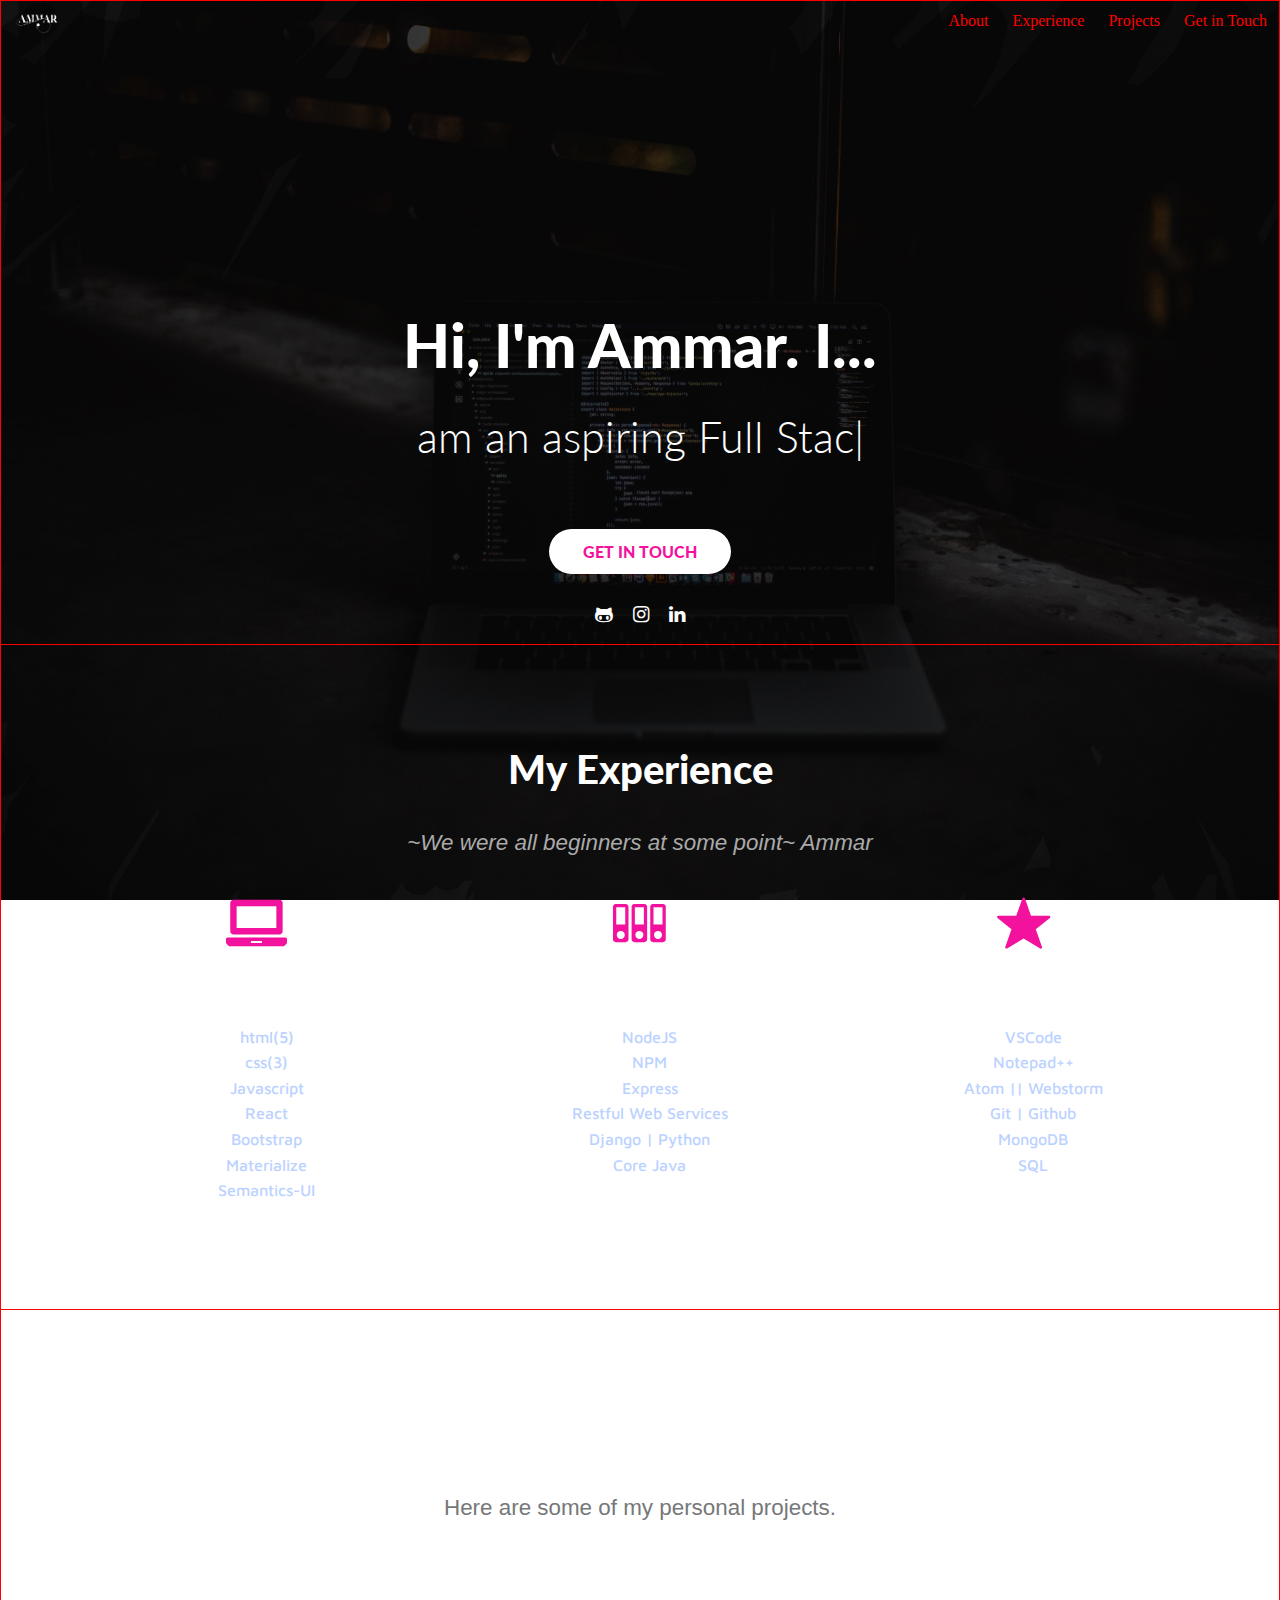
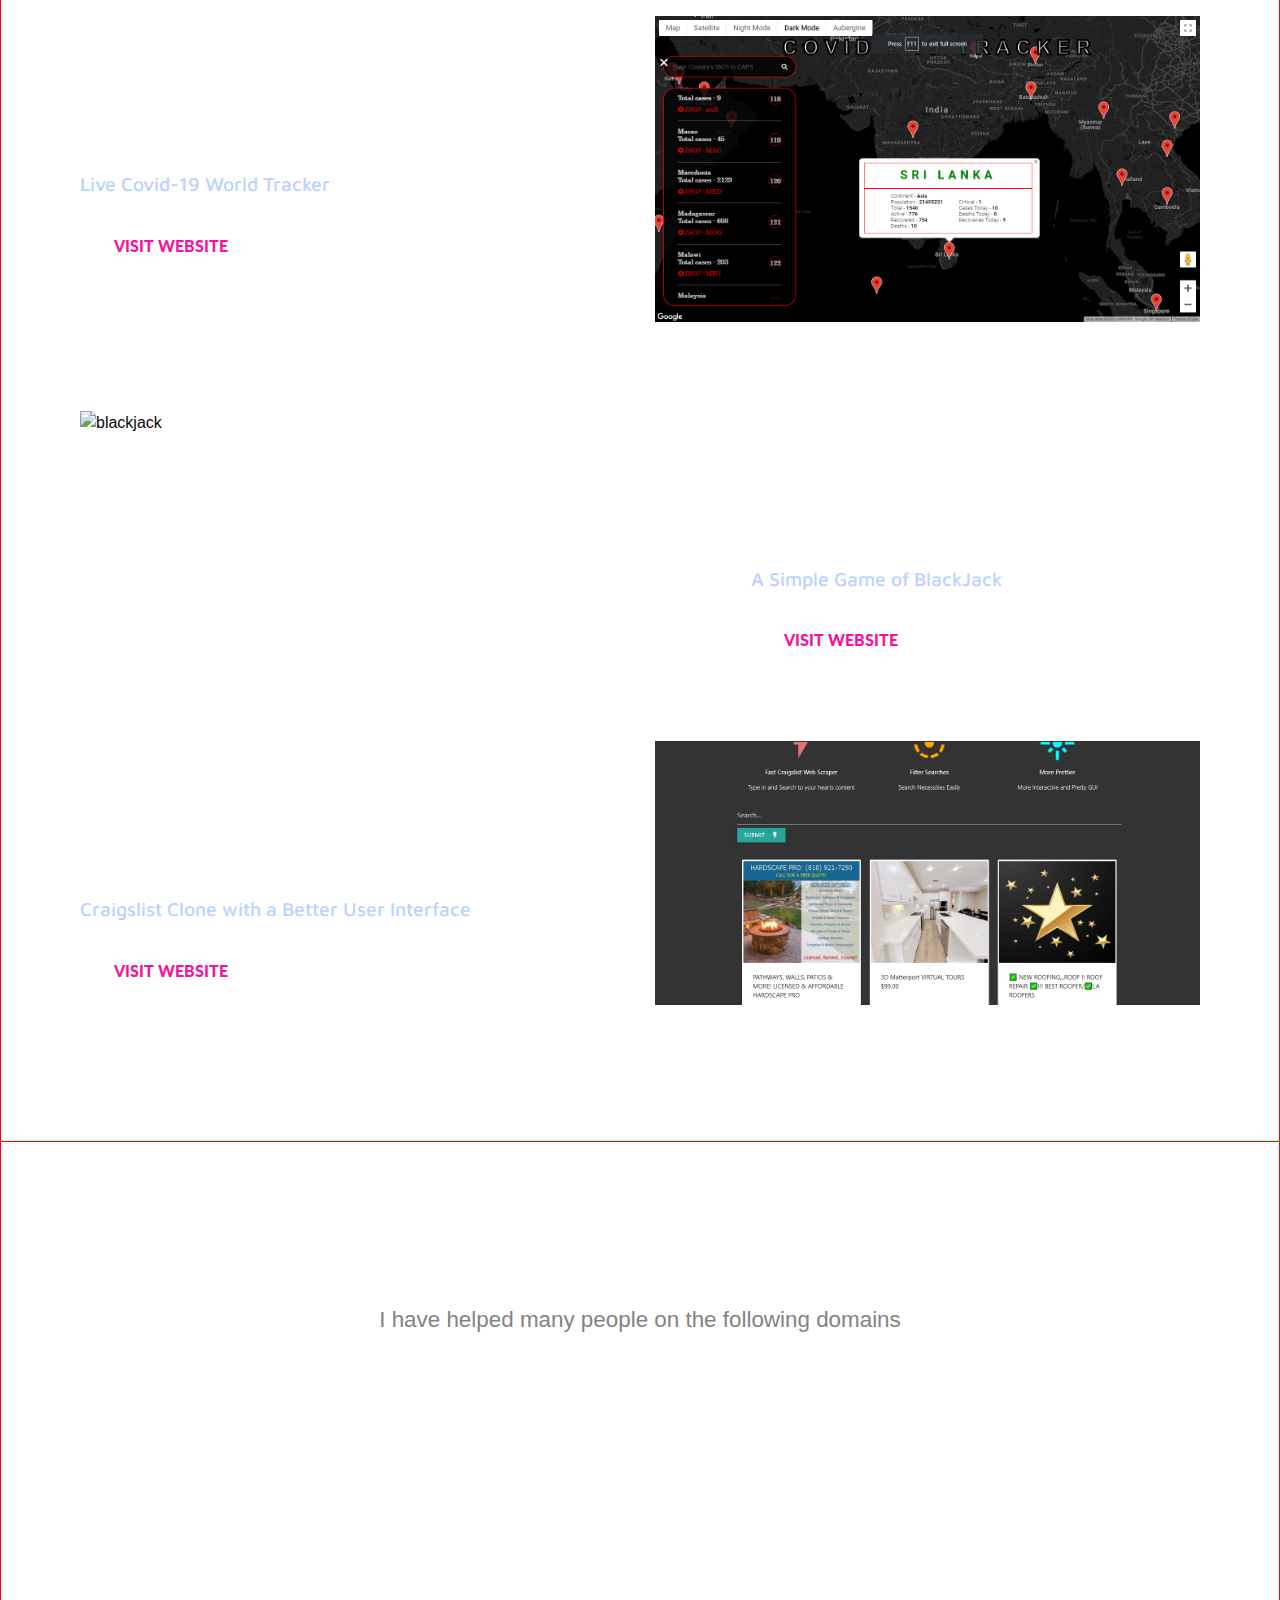
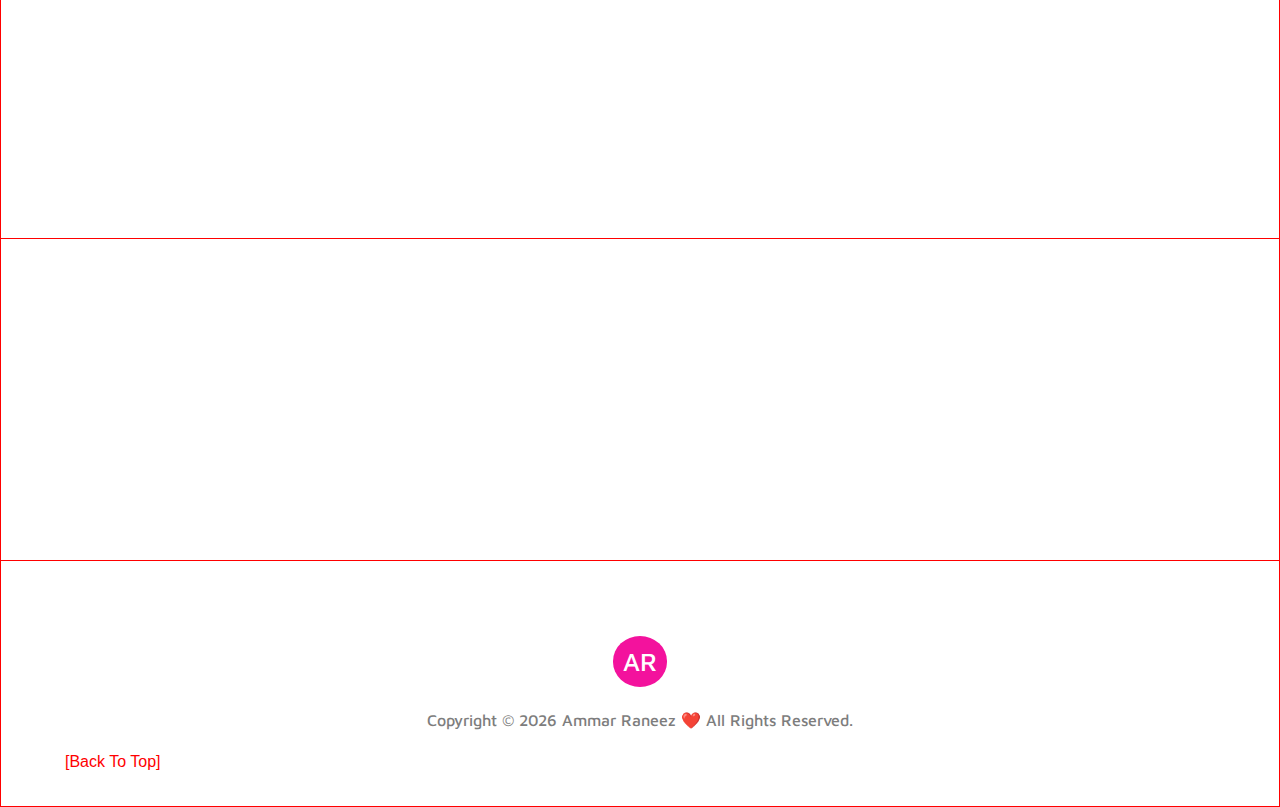
==== index.html @ 4a3bd0f0 "cap-start" ====
<!DOCTYPE html>
<html lang="en">
	<head>
		<meta charset="utf-8">
		<meta http-equiv="X-UA-Compatible" content="IE=edge">
		<meta name="viewport" content="width=device-width,initial-scale=1,minimum-scale=1, maximum-scale=1" />
		<title>Portfolio Ammar Raneez</title>
		<script src="bower_components/jquery/dist/jquery.min.js"></script>
		<link rel="stylesheet" href="bower_components/foundation-sites/dist/css/foundation.min.css">
		<script src="bower_components/foundation-sites/dist/js/foundation.min.js"></script>
		<script src="bower_components/normalize-css/normalize.css"></script>
		<script src="bower_components/typed.js/dist/typed.min.js"></script>
		<script src="bower_components/jqcloud2/dist/jqcloud.min.js"></script>
		<link rel="stylesheet" href="bower_components/jqcloud2/dist/jqcloud.min.css">
		<script src="bower_components/custombox/dist/custombox.min.js"></script>
		<link href="bower_components/custombox/dist/custombox.min.css" rel="stylesheet">
		<link rel="stylesheet" href="https://maxcdn.bootstrapcdn.com/font-awesome/4.7.0/css/font-awesome.min.css">
		<link href="https://fonts.googleapis.com/css?family=Lato:300,400,700,900" rel="stylesheet">
		<link href="https://fonts.googleapis.com/css?family=Maven+Pro:400,500" rel="stylesheet">
		<link rel="stylesheet" href="assets/fonts/foundation-icons/foundation-icons.css">
		<link rel="stylesheet" href="assets/styles/styles.css">
		<link rel="shortcut icon" type="image/x-icon" href="assets/images/favicon.ico">
	</head>


	<body>
		<div class="wrapper">
			<div class="nav">
				<nav id="topnav" class="topnav">
					<nav class="profile-nav">
						<a><img alt="nav-logo" src="assets/images/logo.png"/></a>
					</nav>
					
					<nav class="login-nav">
						<a href="#about">About</a>
						<a href="#experience">Experience</a>
						<a href="#work">Projects</a>
						<a href="#footer-cta">Get in Touch</a>
					</nav>
				</nav>
			</div>


			<section id="about">
				<div class="row">
					<div class="small-12 large-8 large-offset-2 columns text-center">
						<div class="profile-photo">
						</div>

						<div class="details">
							<h2>Hi, I'm Ammar. I...<br> <span id="writing-text"></span></h2>
						</div>
					</div>
				</div>

				<div class="row">
					<div class="small-12 column">
						<div class="cta text-center">
							<a class="my-button cta-button expand form-button" href="mailto:ammarraneez@gmail.com">Get In Touch</a>
						</div>
					</div>

					<div class="small-12 column">
						<div class="my-arrow-div text-center">
							<a target="_blank" href="https://github.com/Ammuuu"><i class="fa fa-github-alt fa-2x"></i></a>
							<a target="_blank" href="https://instagram.com/_ammarooo_"><i class="fa fa-instagram fa-2x"></i></a>
							<a target="_blank" href="https://www.linkedin.com/in/ammar-raneez-246114196/"><i class="fa fa-linkedin fa-2x"></i></a>
						</div>
					</div>
				</div>
			</section>


			<section id="experience">
				<div class="row column">
					<div class="small-12">
						<h2 class="text-center">My Experience</h2>
						<p class="text-center tag-line"><em>~We were all beginners at some point~ Ammar</em></p>
					</div>
				</div>

				<div class="row">
					<div class="small-12 medium-4 columns text-center experience-topics">
						<i class="fi-laptop"></i>
						<h3>Front-end</h3>
						<ul>
							<li>html(5)</li>
							<li>css(3)</li>
							<li>Javascript</li>
							<li>React</li>
							<li>Bootstrap</li>
							<li>Materialize</li>
							<li>Semantics-UI</li>
						</ul>
					</div>

					<div class="small-12 medium-4 columns text-center experience-topics">
						<i class="fi-database"></i>
						<h3>Back-end</h3>
						<ul>
							<li>NodeJS</li>
							<li>NPM</li>
							<li>Express</li>
							<li>Restful Web Services</li>
							<li>Django | Python</li>
							<li>Core Java</li>
						</ul>
					</div>

					<div class="small-12 medium-4 columns text-center experience-topics">
						<i class="fi-star"></i>
						<h3>Tools</h3>
						<ul>
							<li>VSCode</li>
							<li>Notepad++</li>
							<li>Atom || Webstorm</li>
							<li>Git | Github</li>
							<li>MongoDB</li>
							<li>SQL</li>
						</ul>
					</div>
				</div>
			</section>


			<section id="work">
				<h2 class="text-center">Work</h2>

				<div class="row">
					<p class="text-center tag-line">Here are some of my personal projects.</p>
				</div>

				<div class="row work-row"> 
					<div class="small-12 medium-6 medium-push-6 columns">
						<img src="assets/images/project.png" alt="covid-19">
					</div>

					<div class="small-12 medium-5 medium-pull-7 columns">
						<div class="details details-ftm">
							<h3>Covid-19 Tracker</h3>
							<p class="platform">Web</p>
							<p class="icons"><i class="fi-monitor"></i><i class="fi-tablet-portrait"></i><i class="fi-mobile"></i></p>
							<p>Live Covid-19 World Tracker</p>
							<a class="my-button" target="_blank" href="https://covid-19liveworldtracker.imfast.io/index.html">Visit Website</a>
						</div>
					</div>
				</div>

				<div class="row work-row"> 
					<div class="small-12 medium-6 columns">
						<img src="assets/images/blackjack.png" alt="blackjack">
					</div>

					<div class="small-12 medium-5 medium-offset-1 columns">
						<div class="details details-ftm">
							<h3>BlackJack</h3>
							<p class="platform">Web</p>
							<p class="icons"><i class="fi-monitor"></i><i class="fi-tablet-portrait"></i><i class="fi-mobile"></i></p>
							<p>A Simple Game of BlackJack</p>
							<a class="my-button" target="_blank" href="https://gameofblackjack.imfast.io/">Visit Website</a>
						</div>
					</div>
				</div>
				
				<div class="row work-row"> 
					<div class="small-12 medium-6 medium-push-6 columns">
						<img src="assets/images/craiglist.PNG" alt="craigslist">
					</div>

					<div class="small-12 medium-5 medium-pull-7 columns">
						<div class="details details-ftm">
							<h3>Craigslist Clone</h3>
							<p class="platform">Web</p>
							<p class="icons"><i class="fi-monitor"></i><i class="fi-tablet-portrait"></i><i class="fi-mobile"></i></p>
							<p>Craigslist Clone with a Better User Interface</p>
							<a class="my-button" target="_blank" href="https://secure-journey-34903.herokuapp.com/">Visit Website</a>
						</div>
					</div>
				</div>
			</section>


			<section id="teaching">
				<h2 class="text-center">Teaching</h2>

				<div class="row">
					<div class="small-12 medium-8 medium-offset-2">
						<p class="text-center tag-line">I have helped many people on the following domains</p>
					</div>
				</div>

				<div class="row">
					<div class="small-12 medium-8 medium-offset-2 columns">
						<div class="teaching-domains">
						</div>
					</div>
				</div>
			</section>


			<section id="footer-cta">
				<h2 class="text-center">Contact Me</h2>

				<div class="row text-center">
					<div class="small-12 columns" id="startButtonDiv">
						<a class="my-button form-button" href="mailto:ammarraneez@gmail.com">Start Now</a>
					</div>
				</div>
			</section>


			<footer id="footer">
				<div class="row text-center">
					<div class="small-12 medium-6 medium-offset-3 columns">
						<p id="logo">AR</p>
						<p id="copyright">Copyright &copy; <span id="date"></span> Ammar Raneez ❤️ All Rights Reserved.</p>
					</div>
				</div>

				<div class="backToTop">
					<a href="#topnav">[Back To Top]</a>
				</div>
			</footer>
		</div>
		<script src="assets/scripts/app.js"></script>
	</body>
</html>
---- bower_components/jqcloud2/dist/jqcloud.min.css ----
/*!
 * jQCloud 2.0.2
 * Copyright 2011 Luca Ongaro (http://www.lucaongaro.eu)
 * Copyright 2013 Daniel White (http://www.developerdan.com)
 * Copyright 20142016 Damien "Mistic" Sorel (http://www.strangeplanet.fr)
 * Licensed under MIT (http://opensource.org/licenses/MIT)
 */
div.jqcloud{overflow:hidden;position:relative}div.jqcloud span{padding:0}div.jqcloud{font-family:Helvetica,Arial,sans-serif;font-size:10px;line-height:normal}div.jqcloud a{font-size:inherit;text-decoration:none}div.jqcloud span.w10{font-size:550%}div.jqcloud span.w9{font-size:500%}div.jqcloud span.w8{font-size:450%}div.jqcloud span.w7{font-size:400%}div.jqcloud span.w6{font-size:350%}div.jqcloud span.w5{font-size:300%}div.jqcloud span.w4{font-size:250%}div.jqcloud span.w3{font-size:200%}div.jqcloud span.w2{font-size:150%}div.jqcloud span.w1{font-size:100%}div.jqcloud{color:#09f}div.jqcloud a{color:inherit}div.jqcloud a:hover,div.jqcloud span.w10,div.jqcloud span.w8,div.jqcloud span.w9{color:#0cf}div.jqcloud span.w7{color:#39d}div.jqcloud span.w6{color:#90c5f0}div.jqcloud span.w5{color:#90a0dd}div.jqcloud span.w4{color:#90c5f0}div.jqcloud span.w3{color:#a0ddff}div.jqcloud span.w2{color:#9ce}div.jqcloud span.w1{color:#aab5f0}
---- bower_components/custombox/dist/custombox.min.css ----
/*
 *  custombox - Modal dialog effects with transitions CSS3
 *  version: 4.0.1
 *  http://dixso.github.io/custombox/
 *  (c) 2017 Julio de la Calle - @dixso9
 *
 *  Under MIT License - http://opensource.org/licenses/MIT
 */
.custombox-content,.custombox-overlay{position:fixed;overflow:hidden;top:0;width:100%;height:100%}.custombox-overlay{z-index:9997;opacity:0;transition-delay:0s;transition-timing-function:linear;transition-property:opacity}.custombox-content{z-index:9999;display:-ms-flexbox;display:flex;-ms-flex-direction:row;flex-direction:row;-ms-flex-wrap:nowrap;flex-wrap:nowrap;-ms-flex-align:center;align-items:center;-ms-flex-line-pack:stretch;align-content:stretch}.custombox-lock{overflow:hidden}.custombox-content{overflow-y:auto}.custombox-content>*{max-width:100%;max-height:95%}.custombox-fullscreen.custombox-content{-ms-flex-pack:start;justify-content:flex-start;-ms-flex-align:stretch;align-items:stretch}.custombox-fullscreen.custombox-content>*{width:100%;max-height:100%}.custombox-y-top{-ms-flex-align:baseline;align-items:baseline}.custombox-x-left{-ms-flex-align:start;align-items:flex-start}.custombox-y-center{-ms-flex-align:center;align-items:center}.custombox-y-bottom{-ms-flex-align:end;align-items:flex-end}.custombox-x-center{-ms-flex-pack:center;justify-content:center}.custombox-x-right{-ms-flex-pack:end;justify-content:flex-end}.custombox-perspective,.custombox-perspective body{perspective:600px;height:100%;overflow:hidden}.custombox-perspective .custombox-container{overflow:hidden;height:100%}@keyframes fadeIn{from{transform:scale(.7);transition-property:all}to{transform:scale(1);opacity:1}}@keyframes fadeOut{from{transform:scale(1);opacity:1}to{transform:scale(.7);transition-property:all}}.custombox-fadein.custombox-content{opacity:0}.custombox-fadein.custombox-content.custombox-open{animation-name:fadeIn;animation-timing-function:ease-in;animation-fill-mode:forwards;backface-visibility:hidden}.custombox-fadein.custombox-content.custombox-close{animation-name:fadeOut;animation-timing-function:ease-out;animation-fill-mode:forwards;backface-visibility:hidden}@keyframes slideInTop{from{transform:translateY(-100%)}to{transform:translateY(0)}}@keyframes slideOutTop{from{transform:translateY(0)}to{transform:translateY(-100%)}}@keyframes slideInBottom{from{transform:translateY(100%)}to{transform:translateY(0)}}@keyframes slideOutBottom{from{transform:translateY(0)}to{transform:translateY(100%)}}@keyframes slideInLeft{from{transform:translateX(-100%)}to{transform:translateX(0)}}@keyframes slideOutLeft{from{transform:translateX(0)}to{transform:translateX(-100%)}}@keyframes slideInRight{from{transform:translateX(100%)}to{transform:translateX(0)}}@keyframes slideOutRight{from{transform:translateX(0)}to{transform:translateX(100%)}}.custombox-contentscale.custombox-content,.custombox-letmein.custombox-content,.custombox-makeway.custombox-content,.custombox-push.custombox-content,.custombox-slide.custombox-content,.custombox-slip.custombox-content{-ms-transform:translateX(-100%);transform:translateX(-100%)}.custombox-contentscale.custombox-content.custombox-open.custombox-top,.custombox-letmein.custombox-content.custombox-open.custombox-top,.custombox-makeway.custombox-content.custombox-open.custombox-top,.custombox-push.custombox-content.custombox-open.custombox-top,.custombox-slide.custombox-content.custombox-open.custombox-top,.custombox-slip.custombox-content.custombox-open.custombox-top{animation-name:slideInTop;animation-timing-function:ease-out;animation-fill-mode:forwards;backface-visibility:hidden}.custombox-contentscale.custombox-content.custombox-open.custombox-bottom,.custombox-letmein.custombox-content.custombox-open.custombox-bottom,.custombox-makeway.custombox-content.custombox-open.custombox-bottom,.custombox-push.custombox-content.custombox-open.custombox-bottom,.custombox-slide.custombox-content.custombox-open.custombox-bottom,.custombox-slip.custombox-content.custombox-open.custombox-bottom{animation-name:slideInBottom;animation-timing-function:ease-out;animation-fill-mode:forwards;backface-visibility:hidden}.custombox-contentscale.custombox-content.custombox-open.custombox-left,.custombox-letmein.custombox-content.custombox-open.custombox-left,.custombox-makeway.custombox-content.custombox-open.custombox-left,.custombox-push.custombox-content.custombox-open.custombox-left,.custombox-slide.custombox-content.custombox-open.custombox-left,.custombox-slip.custombox-content.custombox-open.custombox-left{animation-name:slideInLeft;animation-timing-function:ease-out;animation-fill-mode:forwards;backface-visibility:hidden}.custombox-contentscale.custombox-content.custombox-open.custombox-right,.custombox-letmein.custombox-content.custombox-open.custombox-right,.custombox-makeway.custombox-content.custombox-open.custombox-right,.custombox-push.custombox-content.custombox-open.custombox-right,.custombox-slide.custombox-content.custombox-open.custombox-right,.custombox-slip.custombox-content.custombox-open.custombox-right{animation-name:slideInRight;animation-timing-function:ease-out;animation-fill-mode:forwards;backface-visibility:hidden}.custombox-contentscale.custombox-content.custombox-close.custombox-top,.custombox-letmein.custombox-content.custombox-close.custombox-top,.custombox-makeway.custombox-content.custombox-close.custombox-top,.custombox-push.custombox-content.custombox-close.custombox-top,.custombox-slide.custombox-content.custombox-close.custombox-top,.custombox-slip.custombox-content.custombox-close.custombox-top{animation-name:slideOutTop;animation-timing-function:ease-in;animation-fill-mode:forwards;backface-visibility:hidden}.custombox-contentscale.custombox-content.custombox-close.custombox-bottom,.custombox-letmein.custombox-content.custombox-close.custombox-bottom,.custombox-makeway.custombox-content.custombox-close.custombox-bottom,.custombox-push.custombox-content.custombox-close.custombox-bottom,.custombox-slide.custombox-content.custombox-close.custombox-bottom,.custombox-slip.custombox-content.custombox-close.custombox-bottom{animation-name:slideOutBottom;animation-timing-function:ease-in;animation-fill-mode:forwards;backface-visibility:hidden}.custombox-contentscale.custombox-content.custombox-close.custombox-left,.custombox-letmein.custombox-content.custombox-close.custombox-left,.custombox-makeway.custombox-content.custombox-close.custombox-left,.custombox-push.custombox-content.custombox-close.custombox-left,.custombox-slide.custombox-content.custombox-close.custombox-left,.custombox-slip.custombox-content.custombox-close.custombox-left{animation-name:slideOutLeft;animation-timing-function:ease-in;animation-fill-mode:forwards;backface-visibility:hidden}.custombox-contentscale.custombox-content.custombox-close.custombox-right,.custombox-letmein.custombox-content.custombox-close.custombox-right,.custombox-makeway.custombox-content.custombox-close.custombox-right,.custombox-push.custombox-content.custombox-close.custombox-right,.custombox-slide.custombox-content.custombox-close.custombox-right,.custombox-slip.custombox-content.custombox-close.custombox-right{animation-name:slideOutRight;animation-timing-function:ease-in;animation-fill-mode:forwards;backface-visibility:hidden}@keyframes newspaperIn{from{transform:scale(0) rotate(720deg);opacity:0}to{transform:scale(1) rotate(0);opacity:1}}@keyframes newspaperOut{from{transform:scale(1) rotate(0);opacity:1}to{transform:scale(0) rotate(720deg);opacity:0}}.custombox-newspaper.custombox-content{opacity:0}.custombox-newspaper.custombox-content.custombox-open{animation-name:newspaperIn;animation-timing-function:ease-in;animation-fill-mode:forwards;backface-visibility:hidden}.custombox-newspaper.custombox-content.custombox-close{animation-name:newspaperOut;animation-timing-function:ease-out;animation-fill-mode:forwards;backface-visibility:hidden}@keyframes fallIn{from{transform-style:preserve-3d;transform:translateZ(600px) rotateX(20deg);opacity:0}to{transition-timing-function:ease-in;transition-property:all;transform:translateZ(0) rotateX(0);opacity:1}}@keyframes fallOut{from{transition-timing-function:ease-in;transition-property:all;transform:translateZ(0) rotateX(0);opacity:1}to{transform-style:preserve-3d;transform:translateZ(600px) rotateX(20deg);opacity:0}}.custombox-fall.custombox-content{opacity:0}.custombox-fall.custombox-content.custombox-open{animation-name:fallIn;animation-timing-function:ease-in;animation-fill-mode:forwards;backface-visibility:hidden}.custombox-fall.custombox-content.custombox-close{animation-name:fallOut;animation-timing-function:ease-out;animation-fill-mode:forwards;backface-visibility:hidden}@keyframes sidefallIn{from{transform-style:preserve-3d;transform:translate(30%) translateZ(600px) rotate(10deg);opacity:0}to{transition-timing-function:ease-in;transition-property:all;transform:translate(0) translateZ(0) rotate(0);opacity:1}}@keyframes sidefallOut{from{transition-timing-function:ease-in;transition-property:all;transform:translate(0) translateZ(0) rotate(0);opacity:1}to{transform-style:preserve-3d;transform:translate(30%) translateZ(600px) rotate(10deg);opacity:0}}.custombox-sidefall.custombox-content{opacity:0}.custombox-sidefall.custombox-content.custombox-open{animation-name:sidefallIn;animation-timing-function:ease-in;animation-fill-mode:forwards;backface-visibility:hidden}.custombox-sidefall.custombox-content.custombox-close{animation-name:sidefallOut;animation-timing-function:ease-out;animation-fill-mode:forwards;backface-visibility:hidden}@keyframes blurInTop{from{transform:translateY(-5%);opacity:0}to{transform:translateY(0);opacity:1}}@keyframes blurOutTop{from{transform:translateY(0);opacity:1}to{transform:translateY(-5%);opacity:0}}@keyframes blurInBottom{from{transform:translateY(5%);opacity:0}to{transform:translateY(0);opacity:1}}@keyframes blurOutBottom{from{transform:translateY(0);opacity:1}to{transform:translateY(5%);opacity:0}}@keyframes blurInRight{from{transform:translateX(5%);opacity:0}to{transform:translateY(0);opacity:1}}@keyframes blurOutRight{from{transform:translateY(0);opacity:1}to{transform:translateX(5%);opacity:0}}@keyframes blurInLeft{from{transform:translateX(-5%);opacity:0}to{transform:translateY(0);opacity:1}}@keyframes blurOutLeft{from{transform:translateY(0);opacity:1}to{transform:translateX(-5%);opacity:0}}@keyframes blurInContainer{from{filter:blur(0)}to{filter:blur(3px)}}@keyframes blurOutContainer{from{filter:blur(3px)}to{filter:blur(0)}}.custombox-blur.custombox-content{opacity:0}.custombox-blur.custombox-content.custombox-open.custombox-top{animation-name:blurInTop;animation-timing-function:ease-in;animation-fill-mode:forwards;backface-visibility:hidden}.custombox-blur.custombox-content.custombox-open.custombox-bottom{animation-name:blurInBottom;animation-timing-function:ease-in;animation-fill-mode:forwards;backface-visibility:hidden}.custombox-blur.custombox-content.custombox-open.custombox-left{animation-name:blurInLeft;animation-timing-function:ease-in;animation-fill-mode:forwards;backface-visibility:hidden}.custombox-blur.custombox-content.custombox-open.custombox-right{animation-name:blurInRight;animation-timing-function:ease-in;animation-fill-mode:forwards;backface-visibility:hidden}.custombox-blur.custombox-content.custombox-close.custombox-top{animation-name:blurOutTop;animation-timing-function:ease-out;animation-fill-mode:forwards;backface-visibility:hidden}.custombox-blur.custombox-content.custombox-close.custombox-bottom{animation-name:blurOutBottom;animation-timing-function:ease-out;animation-fill-mode:forwards;backface-visibility:hidden}.custombox-blur.custombox-content.custombox-close.custombox-right{animation-name:blurOutRight;animation-timing-function:ease-out;animation-fill-mode:forwards;backface-visibility:hidden}.custombox-blur.custombox-content.custombox-close.custombox-left{animation-name:blurOutLeft;animation-timing-function:ease-out;animation-fill-mode:forwards;backface-visibility:hidden}.custombox-blur.custombox-container{animation-name:blurOutContainer;animation-timing-function:ease-out;animation-fill-mode:forwards;backface-visibility:hidden}.custombox-blur.custombox-container.custombox-open{animation-name:blurInContainer;animation-timing-function:ease-in;animation-fill-mode:forwards;backface-visibility:hidden}@keyframes flipInTop{from{transform-style:preserve-3d;transform:rotateX(-70deg)}to{transform:rotateY(0);opacity:1}}@keyframes flipOutTop{from{transform:rotateY(0);opacity:1}to{transform-style:preserve-3d;transform:rotateX(-70deg)}}@keyframes flipInBottom{from{transform-style:preserve-3d;transform:rotateX(70deg)}to{transform:rotateY(0);opacity:1}}@keyframes flipOutBottom{from{transform:rotateY(0);opacity:1}to{transform-style:preserve-3d;transform:rotateX(70deg)}}@keyframes flipInRight{from{transform-style:preserve-3d;transform:rotateY(70deg)}to{transform:rotateY(0);opacity:1}}@keyframes flipOutRight{from{transform:rotateY(0);opacity:1}to{transform-style:preserve-3d;transform:rotateY(70deg)}}@keyframes flipInLeft{from{transform-style:preserve-3d;transform:rotateY(-70deg)}to{transform:rotateY(0);opacity:1}}@keyframes flipOutLeft{from{transform:rotateY(0);opacity:1}to{transform-style:preserve-3d;transform:rotateY(-70deg)}}.custombox-flip.custombox-content{opacity:0}.custombox-flip.custombox-content.custombox-open.custombox-top{animation-name:flipInTop;animation-timing-function:ease-in;animation-fill-mode:forwards;backface-visibility:hidden}.custombox-flip.custombox-content.custombox-open.custombox-bottom{animation-name:flipInBottom;animation-timing-function:ease-in;animation-fill-mode:forwards;backface-visibility:hidden}.custombox-flip.custombox-content.custombox-open.custombox-right{animation-name:flipInRight;animation-timing-function:ease-in;animation-fill-mode:forwards;backface-visibility:hidden}.custombox-flip.custombox-content.custombox-open.custombox-left{animation-name:flipInLeft;animation-timing-function:ease-in;animation-fill-mode:forwards;backface-visibility:hidden}.custombox-flip.custombox-content.custombox-close.custombox-top{animation-name:flipOutTop;animation-timing-function:ease-out;animation-fill-mode:forwards;backface-visibility:hidden}.custombox-flip.custombox-content.custombox-close.custombox-bottom{animation-name:flipOutBottom;animation-timing-function:ease-out;animation-fill-mode:forwards;backface-visibility:hidden}.custombox-flip.custombox-content.custombox-close.custombox-right{animation-name:flipOutRight;animation-timing-function:ease-out;animation-fill-mode:forwards;backface-visibility:hidden}.custombox-flip.custombox-content.custombox-close.custombox-left{animation-name:flipOutLeft;animation-timing-function:ease-out;animation-fill-mode:forwards;backface-visibility:hidden}@keyframes signIn{from{transform-style:preserve-3d;transform:rotateX(-60deg);transform-origin:50% 0;transition-property:all}to{transform:rotateX(0);opacity:1}}@keyframes signOut{from{transform:rotateX(0);opacity:1}to{transform-style:preserve-3d;transform:rotateX(-60deg);transform-origin:50% 0;transition-property:all}}.custombox-sign{perspective:1300px}.custombox-sign.custombox-content{opacity:0}.custombox-sign.custombox-content.custombox-open{animation-name:signIn;animation-timing-function:ease-in;animation-fill-mode:forwards;backface-visibility:hidden}.custombox-sign.custombox-content.custombox-close{animation-name:signOut;animation-timing-function:ease-out;animation-fill-mode:forwards;backface-visibility:hidden}@keyframes superscaledIn{from{transform:scale(2)}to{transform:scale(1);opacity:1}}@keyframes superscaledOut{from{transform:scale(1);opacity:1}to{transform:scale(2)}}.custombox-superscaled.custombox-content{opacity:0}.custombox-superscaled.custombox-content.custombox-open{animation-name:superscaledIn;animation-timing-function:ease-in;animation-fill-mode:forwards;backface-visibility:hidden}.custombox-superscaled.custombox-content.custombox-close{animation-name:superscaledOut;animation-timing-function:ease-out;animation-fill-mode:forwards;backface-visibility:hidden}@keyframes slitIn{0%{transform:translateZ(-3000px) rotateY(90deg)}50%{transform:translateZ(-250px) rotateY(89deg);opacity:1;animation-timing-function:ease-out}100%{transform:translateZ(0) rotateY(0);opacity:1}}@keyframes slitOut{0%{transform:translateZ(0) rotateY(0);opacity:1}50%{transform:translateZ(-250px) rotateY(89deg);opacity:1;animation-timing-function:ease-out}100%{transform:translateZ(-3000px) rotateY(90deg)}}.custombox-slit.custombox-content{opacity:0;transform-style:preserve-3d}.custombox-slit.custombox-content.custombox-open{animation-name:slitIn;animation-timing-function:ease-in;animation-fill-mode:forwards;backface-visibility:hidden}.custombox-slit.custombox-content.custombox-close{animation-name:slitOut;animation-timing-function:ease-out;animation-fill-mode:forwards;backface-visibility:hidden}@keyframes rotateIn{from{transform-style:preserve-3d;transform:translateY(0) rotateX(90deg);transform-origin:0 100%;opacity:0;transition-timing-function:ease-out;transition-property:all}to{transform:translateY(0) rotateX(0);opacity:1}}@keyframes rotateOut{from{transform:translateY(0) rotateX(0);opacity:1}to{transform-style:preserve-3d;transform:translateY(0) rotateX(90deg);transform-origin:0 100%;opacity:0;transition-timing-function:ease-out;transition-property:all}}.custombox-rotate{perspective:2300px}.custombox-rotate.custombox-content{-ms-transform:translateY(-100%);transform:translateY(-100%)}.custombox-rotate.custombox-content.custombox-open{animation-name:rotateIn;animation-timing-function:ease-out;animation-fill-mode:forwards;backface-visibility:hidden}.custombox-rotate.custombox-content.custombox-close{animation-name:rotateOut;animation-timing-function:ease-out;animation-fill-mode:forwards;backface-visibility:hidden}@keyframes letmeinBottomOverlay{to{transform:rotateX(-2deg);transform-origin:50% 0;transform-style:preserve-3d}}@keyframes letmeinOutBottomOverlay{from{transform:rotateX(-2deg);transform-origin:50% 0;transform-style:preserve-3d}to{opacity:0}}@keyframes letmeinLeftOverlay{to{transform:rotateY(-2deg);transform-origin:50% 0;transform-style:preserve-3d}}@keyframes letmeinOutLeftOverlay{from{transform:rotateY(-2deg);transform-origin:50% 0;transform-style:preserve-3d}to{opacity:0}}@keyframes letmeinRightOverlay{to{transform:rotateY(2deg);transform-origin:50% 0;transform-style:preserve-3d}}@keyframes letmeinOutRightOverlay{from{transform:rotateY(2deg);transform-origin:50% 0;transform-style:preserve-3d}to{opacity:0}}@keyframes letmeinTopOverlay{to{transform:rotateX(2deg);transform-origin:0 50%;transform-style:preserve-3d}}@keyframes letmeinOutTopOverlay{from{transform:rotateX(2deg);transform-origin:50% 0;transform-style:preserve-3d}to{opacity:0}}.custombox-letmein.custombox-overlay.custombox-open.custombox-top{animation-name:letmeinTopOverlay;animation-timing-function:ease-in;animation-fill-mode:forwards;backface-visibility:hidden}.custombox-letmein.custombox-overlay.custombox-open.custombox-bottom{animation-name:letmeinBottomOverlay;animation-timing-function:ease-in;animation-fill-mode:forwards;backface-visibility:hidden}.custombox-letmein.custombox-overlay.custombox-open.custombox-left{animation-name:letmeinLeftOverlay;animation-timing-function:ease-in;animation-fill-mode:forwards;backface-visibility:hidden}.custombox-letmein.custombox-overlay.custombox-open.custombox-right{animation-name:letmeinRightOverlay;animation-timing-function:ease-in;animation-fill-mode:forwards;backface-visibility:hidden}.custombox-letmein.custombox-overlay.custombox-close.custombox-top{animation-name:letmeinOutTopOverlay;animation-timing-function:ease-out;animation-fill-mode:forwards;backface-visibility:hidden}.custombox-letmein.custombox-overlay.custombox-close.custombox-bottom{animation-name:letmeinOutBottomOverlay;animation-timing-function:ease-out;animation-fill-mode:forwards;backface-visibility:hidden}.custombox-letmein.custombox-overlay.custombox-close.custombox-left{animation-name:letmeinOutLeftOverlay;animation-timing-function:ease-out;animation-fill-mode:forwards;backface-visibility:hidden}.custombox-letmein.custombox-overlay.custombox-close.custombox-right{animation-name:letmeinOutRightOverlay;animation-timing-function:ease-out;animation-fill-mode:forwards;backface-visibility:hidden}@keyframes makewayInContainer{50%{transform:translateZ(-50px) rotateY(5deg);animation-timing-function:ease-out}100%{transform:translateZ(-200px)}}@keyframes makewayOutContainer{0%{transform:translateZ(-200px)}50%{transform:translateZ(-50px) rotateY(5deg);animation-timing-function:ease-out}100%{opacity:0}}@keyframes makewayInTop{from{transform:translateY(-100%)}to{transform:translateY(0)}}@keyframes makewayOutTop{from{transform:translateY(0)}to{transform:translateY(-100%)}}@keyframes makewayInBottom{from{transform:translateY(100%)}to{transform:translateY(0)}}@keyframes makewayOutBottom{from{transform:translateY(0)}to{transform:translateY(100%)}}@keyframes makewayInLeft{from{transform:translateX(-100%)}to{transform:translateX(0)}}@keyframes makewayOutLeft{from{transform:translateX(0)}to{transform:translateX(-100%)}}@keyframes makewayInRight{from{transform:translateX(100%)}to{transform:translateX(0)}}@keyframes makewayOutRight{from{transform:translateX(0)}to{transform:translateX(100%)}}.custombox-makeway.custombox-overlay{transform-style:preserve-3d;-ms-transform-origin:0 50%;transform-origin:0 50%}.custombox-makeway.custombox-overlay.custombox-open{animation-name:makewayInContainer;animation-timing-function:ease-in;animation-fill-mode:forwards;backface-visibility:hidden}.custombox-makeway.custombox-overlay.custombox-close{animation-name:makewayOutContainer;animation-timing-function:ease-out;animation-fill-mode:forwards;backface-visibility:hidden}.custombox-makeway.custombox-container{transform-style:preserve-3d;-ms-transform-origin:0 50%;transform-origin:0 50%}.custombox-makeway.custombox-container.custombox-open{animation-name:makewayInContainer;animation-timing-function:ease-in;animation-fill-mode:forwards;backface-visibility:hidden}.custombox-makeway.custombox-container.custombox-close{animation-name:makewayOutContainer;animation-timing-function:ease-out;animation-fill-mode:forwards;backface-visibility:hidden}@keyframes slipTopOverlay{50%{transform:rotateX(10deg);transform-origin:50% 100%;transform-style:preserve-3d}}@keyframes slipOutTopOverlay{50%{transform:rotateX(10deg);transform-origin:50% 100%;transform-style:preserve-3d}}@keyframes slipRightOverlay{50%{transform:rotateY(10deg);transform-origin:50% 100%;transform-style:preserve-3d}}@keyframes slipOutRightOverlay{50%{transform:rotateY(10deg);transform-origin:50% 100%;transform-style:preserve-3d}}@keyframes slipBottomOverlay{50%{transform:rotateX(-10deg);transform-origin:50% 100%;transform-style:preserve-3d}}@keyframes slipOutBottomOverlay{50%{transform:rotateX(-10deg);transform-origin:50% 100%;transform-style:preserve-3d}}@keyframes slipLeftOverlay{50%{transform:rotateY(-10deg);transform-origin:50% 100%;transform-style:preserve-3d}}@keyframes slipOutLeftOverlay{50%{transform:rotateY(-10deg);transform-origin:50% 100%;transform-style:preserve-3d}}.custombox-slip.custombox-overlay.custombox-open.custombox-top{animation-name:slipTopOverlay;animation-timing-function:ease-in-out;animation-fill-mode:forwards;backface-visibility:hidden}.custombox-slip.custombox-overlay.custombox-open.custombox-bottom{animation-name:slipBottomOverlay;animation-timing-function:ease-in-out;animation-fill-mode:forwards;backface-visibility:hidden}.custombox-slip.custombox-overlay.custombox-open.custombox-left{animation-name:slipLeftOverlay;animation-timing-function:ease-in-out;animation-fill-mode:forwards;backface-visibility:hidden}.custombox-slip.custombox-overlay.custombox-open.custombox-right{animation-name:slipRightOverlay;animation-timing-function:ease-in-out;animation-fill-mode:forwards;backface-visibility:hidden}.custombox-slip.custombox-overlay.custombox-close.custombox-top{animation-name:slipOutTopOverlay;animation-timing-function:ease-in-out;animation-fill-mode:forwards;backface-visibility:hidden}.custombox-slip.custombox-overlay.custombox-close.custombox-bottom{animation-name:slipOutBottomOverlay;animation-timing-function:ease-in-out;animation-fill-mode:forwards;backface-visibility:hidden}.custombox-slip.custombox-overlay.custombox-close.custombox-left{animation-name:slipOutLeftOverlay;animation-timing-function:ease-in-out;animation-fill-mode:forwards;backface-visibility:hidden}.custombox-slip.custombox-overlay.custombox-close.custombox-right{animation-name:slipOutRightOverlay;animation-timing-function:ease-in-out;animation-fill-mode:forwards;backface-visibility:hidden}.custombox-slip.custombox-container.custombox-open.custombox-top{animation-name:slipTopOverlay;animation-timing-function:ease-in-out;animation-fill-mode:forwards;backface-visibility:hidden}.custombox-slip.custombox-container.custombox-open.custombox-bottom{animation-name:slipBottomOverlay;animation-timing-function:ease-in-out;animation-fill-mode:forwards;backface-visibility:hidden}.custombox-slip.custombox-container.custombox-open.custombox-left{animation-name:slipLeftOverlay;animation-timing-function:ease-in-out;animation-fill-mode:forwards;backface-visibility:hidden}.custombox-slip.custombox-container.custombox-open.custombox-right{animation-name:slipRightOverlay;animation-timing-function:ease-in-out;animation-fill-mode:forwards;backface-visibility:hidden}.custombox-slip.custombox-container.custombox-close.custombox-top{animation-name:slipOutTopOverlay;animation-timing-function:ease-in-out;animation-fill-mode:forwards;backface-visibility:hidden}.custombox-slip.custombox-container.custombox-close.custombox-bottom{animation-name:slipOutBottomOverlay;animation-timing-function:ease-in-out;animation-fill-mode:forwards;backface-visibility:hidden}.custombox-slip.custombox-container.custombox-close.custombox-left{animation-name:slipOutLeftOverlay;animation-timing-function:ease-in-out;animation-fill-mode:forwards;backface-visibility:hidden}.custombox-slip.custombox-container.custombox-close.custombox-right{animation-name:slipOutRightOverlay;animation-timing-function:ease-in-out;animation-fill-mode:forwards;backface-visibility:hidden}@keyframes cornerInOverlay{from{transform:translateY(150px) translateX(150px);transition-property:opacity,transform,visibility}to{transform:translateY(0);transition-property:opacity,transform}}@keyframes cornerOutOverlay{from{transform:translateY(0);transition-property:opacity,transform}to{transform:translateY(150px) translateX(150px);transition-property:opacity,transform,visibility;opacity:0}}@keyframes cornerInContent{from{transform:translateY(150px) translateX(150px);transition-property:opacity,transform,visibility}to{transform:translateY(0);transition-property:opacity,transform;opacity:1}}@keyframes cornerOutContent{from{transform:translateY(0);transition-property:opacity,transform;opacity:1}to{transform:translateY(150px) translateX(150px);transition-property:opacity,transform,visibility;opacity:0}}.custombox-corner.custombox-overlay.custombox-open{animation-name:cornerInOverlay;animation-timing-function:ease-in;animation-fill-mode:forwards;backface-visibility:hidden}.custombox-corner.custombox-overlay.custombox-close{animation-name:cornerOutOverlay;animation-timing-function:ease-out;animation-fill-mode:forwards;backface-visibility:hidden}.custombox-corner.custombox-content.custombox-open{animation-name:cornerInContent;animation-timing-function:ease-in;animation-fill-mode:forwards;backface-visibility:hidden}.custombox-corner.custombox-content.custombox-close{animation-name:cornerOutContent;animation-timing-function:ease-out;animation-fill-mode:forwards;backface-visibility:hidden}.custombox-slidetogether.custombox-content,.custombox-slidetogether.custombox-overlay{-ms-transform:translateX(-100%);transform:translateX(-100%)}.custombox-slidetogether.custombox-content.custombox-open.custombox-top,.custombox-slidetogether.custombox-overlay.custombox-open.custombox-top{animation-name:slideInTop;animation-timing-function:ease-out;animation-fill-mode:forwards;backface-visibility:hidden}.custombox-slidetogether.custombox-content.custombox-open.custombox-bottom,.custombox-slidetogether.custombox-overlay.custombox-open.custombox-bottom{animation-name:slideInBottom;animation-timing-function:ease-out;animation-fill-mode:forwards;backface-visibility:hidden}.custombox-slidetogether.custombox-content.custombox-open.custombox-left,.custombox-slidetogether.custombox-overlay.custombox-open.custombox-left{animation-name:slideInLeft;animation-timing-function:ease-out;animation-fill-mode:forwards;backface-visibility:hidden}.custombox-slidetogether.custombox-content.custombox-open.custombox-right,.custombox-slidetogether.custombox-overlay.custombox-open.custombox-right{animation-name:slideInRight;animation-timing-function:ease-out;animation-fill-mode:forwards;backface-visibility:hidden}.custombox-slidetogether.custombox-content.custombox-close.custombox-top,.custombox-slidetogether.custombox-overlay.custombox-close.custombox-top{animation-name:slideOutTop;animation-timing-function:ease-in;animation-fill-mode:forwards;backface-visibility:hidden}.custombox-slidetogether.custombox-content.custombox-close.custombox-bottom,.custombox-slidetogether.custombox-overlay.custombox-close.custombox-bottom{animation-name:slideOutBottom;animation-timing-function:ease-in;animation-fill-mode:forwards;backface-visibility:hidden}.custombox-slidetogether.custombox-content.custombox-close.custombox-left,.custombox-slidetogether.custombox-overlay.custombox-close.custombox-left{animation-name:slideOutLeft;animation-timing-function:ease-in;animation-fill-mode:forwards;backface-visibility:hidden}.custombox-slidetogether.custombox-content.custombox-close.custombox-right,.custombox-slidetogether.custombox-overlay.custombox-close.custombox-right{animation-name:slideOutRight;animation-timing-function:ease-in;animation-fill-mode:forwards;backface-visibility:hidden}@keyframes scaleInOverlay{from{transform:scale(.9);transition:transform;opacity:0}to{transform:scale(1);transition:transform}}@keyframes scaleOutOverlay{from{transform:scale(1);transition:transform}to{transform:scale(.9);transition:transform;opacity:0;opacity:0}}.custombox-scale.custombox-overlay.custombox-open{animation-name:scaleInOverlay;animation-timing-function:ease-in;animation-fill-mode:forwards;backface-visibility:hidden}.custombox-scale.custombox-overlay.custombox-close{animation-name:scaleOutOverlay;animation-timing-function:ease-out;animation-fill-mode:forwards;backface-visibility:hidden}.custombox-scale.custombox-content.custombox-open{animation-name:scaleInOverlay;animation-timing-function:ease-in;animation-fill-mode:forwards;backface-visibility:hidden}.custombox-scale.custombox-content.custombox-close{animation-name:scaleOutOverlay;animation-timing-function:ease-out;animation-fill-mode:forwards;backface-visibility:hidden}@keyframes doorInOverlay{from{position:fixed;bottom:0;left:50%;right:50%;width:0}to{width:100%;left:0;right:0;transition-property:width}}@keyframes doorOutOverlay{from{width:100%;left:0;right:0;transition-property:width}to{position:fixed;bottom:0;left:50%;right:50%;width:0}}.custombox-door.custombox-overlay.custombox-open{animation-name:doorInOverlay;animation-timing-function:ease-in;animation-fill-mode:forwards;backface-visibility:hidden}.custombox-door.custombox-overlay.custombox-close{animation-name:doorOutOverlay;animation-timing-function:ease-out;animation-fill-mode:forwards;backface-visibility:hidden}.custombox-door.custombox-content.custombox-open{animation-name:doorInOverlay;animation-timing-function:ease-in;animation-fill-mode:forwards;backface-visibility:hidden}.custombox-door.custombox-content.custombox-close{animation-name:doorOutOverlay;animation-timing-function:ease-out;animation-fill-mode:forwards;backface-visibility:hidden}@keyframes pushInLeftOverlay{from{transform:translateX(-100%)}to{transform:translateX(0) translateY(0)}}@keyframes pushOutLeftOverlay{from{transform:translateX(0) translateY(0)}to{transform:translateX(-100%)}}@keyframes pushInRightOverlay{from{transform:translateX(100%)}to{transform:translateX(0) translateY(0)}}@keyframes pushOutRightOverlay{from{transform:translateX(0) translateY(0)}to{transform:translateX(100%)}}@keyframes pushInTopOverlay{from{transform:translateY(-100%)}to{transform:translateX(0) translateY(0)}}@keyframes pushOutTopOverlay{from{transform:translateX(0) translateY(0)}to{transform:translateY(-100%)}}@keyframes pushInBottomOverlay{from{transform:translateY(100%)}to{transform:translateX(0) translateY(0)}}@keyframes pushOutBottomOverlay{from{transform:translateX(0) translateY(0)}to{transform:translateY(100%)}}@keyframes pushOutTopOverlay{from{transform:translateX(0) translateY(0)}to{transform:translateY(-100%)}}@keyframes pushInLeftContainer{from{overflow-x:hidden;transition-property:transform}to{transform:translateX(100%)}}@keyframes pushOutLeftContainer{from{transform:translateX(100%)}to{overflow-x:hidden;transition-property:transform}}@keyframes pushInRightContainer{from{overflow-x:hidden;transition-property:transform}to{transform:translateX(-100%)}}@keyframes pushOutRightContainer{from{transform:translateX(-100%)}to{overflow-x:hidden;transition-property:transform}}@keyframes pushInTopContainer{from{overflow-x:hidden;transition-property:transform}to{transform:translateY(100%)}}@keyframes pushOutTopContainer{from{transform:translateY(100%)}to{overflow-x:hidden;transition-property:transform}}@keyframes pushInBottomContainer{from{overflow-x:hidden;transition-property:transform}to{transform:translateY(-100%)}}@keyframes pushOutBottomContainer{from{transform:translateY(-100%)}to{overflow-x:hidden;transition-property:transform}}.custombox-push.custombox-overlay{transition-property:transform}.custombox-push.custombox-overlay.custombox-open.custombox-top{animation-name:pushInTopOverlay;animation-timing-function:ease-in;animation-fill-mode:forwards;backface-visibility:hidden}.custombox-push.custombox-overlay.custombox-open.custombox-bottom{animation-name:pushInBottomOverlay;animation-timing-function:ease-in;animation-fill-mode:forwards;backface-visibility:hidden}.custombox-push.custombox-overlay.custombox-open.custombox-left{animation-name:pushInLeftOverlay;animation-timing-function:ease-in;animation-fill-mode:forwards;backface-visibility:hidden}.custombox-push.custombox-overlay.custombox-open.custombox-right{animation-name:pushInRightOverlay;animation-timing-function:ease-in;animation-fill-mode:forwards;backface-visibility:hidden}.custombox-push.custombox-overlay.custombox-close.custombox-top{animation-name:pushOutTopOverlay;animation-timing-function:ease-out;animation-fill-mode:forwards;backface-visibility:hidden}.custombox-push.custombox-overlay.custombox-close.custombox-bottom{animation-name:pushOutBottomOverlay;animation-timing-function:ease-out;animation-fill-mode:forwards;backface-visibility:hidden}.custombox-push.custombox-overlay.custombox-close.custombox-left{animation-name:pushOutLeftOverlay;animation-timing-function:ease-out;animation-fill-mode:forwards;backface-visibility:hidden}.custombox-push.custombox-overlay.custombox-close.custombox-right{animation-name:pushOutRightOverlay;animation-timing-function:ease-out;animation-fill-mode:forwards;backface-visibility:hidden}.custombox-push.custombox-container.custombox-open.custombox-top{animation-name:pushInTopContainer;animation-timing-function:ease-in;animation-fill-mode:forwards;backface-visibility:hidden}.custombox-push.custombox-container.custombox-open.custombox-bottom{animation-name:pushInBottomContainer;animation-timing-function:ease-in;animation-fill-mode:forwards;backface-visibility:hidden}.custombox-push.custombox-container.custombox-open.custombox-left{animation-name:pushInLeftContainer;animation-timing-function:ease-in;animation-fill-mode:forwards;backface-visibility:hidden}.custombox-push.custombox-container.custombox-open.custombox-right{animation-name:pushInRightContainer;animation-timing-function:ease-in;animation-fill-mode:forwards;backface-visibility:hidden}.custombox-push.custombox-container.custombox-close.custombox-top{animation-name:pushOutTopContainer;animation-timing-function:ease-out;animation-fill-mode:forwards;backface-visibility:hidden}.custombox-push.custombox-container.custombox-close.custombox-bottom{animation-name:pushOutBottomContainer;animation-timing-function:ease-out;animation-fill-mode:forwards;backface-visibility:hidden}.custombox-push.custombox-container.custombox-close.custombox-left{animation-name:pushOutLeftContainer;animation-timing-function:ease-out;animation-fill-mode:forwards;backface-visibility:hidden}.custombox-push.custombox-container.custombox-close.custombox-right{animation-name:pushOutRightContainer;animation-timing-function:ease-out;animation-fill-mode:forwards;backface-visibility:hidden}@keyframes contentscaleInContainer{from{transition:transform}to{transform:scale(.8)}}@keyframes contentscaleOutContainer{from{transform:scale(.8)}to{transition:transform}}.custombox-contentscale.custombox-overlay{-ms-transform:translateX(-100%);transform:translateX(-100%)}.custombox-contentscale.custombox-overlay.custombox-open.custombox-top{animation-name:slideInTop;animation-timing-function:ease-out;animation-fill-mode:forwards;backface-visibility:hidden}.custombox-contentscale.custombox-overlay.custombox-open.custombox-bottom{animation-name:slideInBottom;animation-timing-function:ease-out;animation-fill-mode:forwards;backface-visibility:hidden}.custombox-contentscale.custombox-overlay.custombox-open.custombox-left{animation-name:slideInLeft;animation-timing-function:ease-out;animation-fill-mode:forwards;backface-visibility:hidden}.custombox-contentscale.custombox-overlay.custombox-open.custombox-right{animation-name:slideInRight;animation-timing-function:ease-out;animation-fill-mode:forwards;backface-visibility:hidden}.custombox-contentscale.custombox-overlay.custombox-close.custombox-top{animation-name:slideOutTop;animation-timing-function:ease-in;animation-fill-mode:forwards;backface-visibility:hidden}.custombox-contentscale.custombox-overlay.custombox-close.custombox-bottom{animation-name:slideOutBottom;animation-timing-function:ease-in;animation-fill-mode:forwards;backface-visibility:hidden}.custombox-contentscale.custombox-overlay.custombox-close.custombox-left{animation-name:slideOutLeft;animation-timing-function:ease-in;animation-fill-mode:forwards;backface-visibility:hidden}.custombox-contentscale.custombox-overlay.custombox-close.custombox-right{animation-name:slideOutRight;animation-timing-function:ease-in;animation-fill-mode:forwards;backface-visibility:hidden}.custombox-contentscale.custombox-container.custombox-open{animation-name:contentscaleInContainer;animation-timing-function:ease-in;animation-fill-mode:forwards;backface-visibility:hidden}.custombox-contentscale.custombox-container.custombox-close{animation-name:contentscaleOutContainer;animation-timing-function:ease-out;animation-fill-mode:forwards;backface-visibility:hidden}@keyframes swellOpen{0%{opacity:0;transform:translate3d(calc(-100vw - 50%),0,0)}50%{opacity:1;transform:translate3d(100px,0,0)}100%{opacity:1;transform:translate3d(0,0,0)}}@keyframes swellClose{0%{opacity:1;transform:translate3d(0,0,0)}50%{opacity:1;transform:translate3d(-100px,0,0) scale3d(1.1,1.1,1)}100%{opacity:0;transform:translate3d(calc(100vw + 50%),0,0)}}.custombox-swell.custombox-content{opacity:0}.custombox-swell.custombox-content.custombox-open{animation-name:swellOpen;animation-timing-function:ease-in;animation-fill-mode:forwards;backface-visibility:hidden}.custombox-swell.custombox-content.custombox-close{animation-name:swellClose;animation-timing-function:ease-out;animation-fill-mode:forwards;backface-visibility:hidden}@keyframes rotatedownOpen{0%{opacity:0;transform:rotate3d(0,0,1,-45deg)}100%{opacity:1;transform:rotate3d(0,0,1,0deg)}}@keyframes rotatedownClose{0%{opacity:1}100%{opacity:0;transform:rotate3d(0,0,1,45deg)}}@keyframes rotatedownElem{0%{opacity:0;transform:translate3d(0,-150px,0) rotate3d(0,0,1,-20deg)}100%{opacity:1;transform:translate3d(0,0,0) rotate3d(0,0,1,0deg)}}.custombox-rotatedown.custombox-content{opacity:0;animation-timing-function:cubic-bezier(.7,0,.3,1);-ms-transform-origin:-150% 50%;transform-origin:-150% 50%}.custombox-rotatedown.custombox-content.custombox-open{animation-name:rotatedownOpen;animation-timing-function:ease-in;animation-fill-mode:forwards;backface-visibility:hidden}.custombox-rotatedown.custombox-content.custombox-close{animation-name:rotatedownClose;animation-timing-function:ease-out;animation-fill-mode:forwards;backface-visibility:hidden}@keyframes flashOpen{0%{opacity:0;transform:translate3d(-400px,0,0) scale3d(1.4,0,1)}100%{opacity:1;transform:translate3d(0,0,0) scale3d(1,1,1)}}@keyframes flashClose{0%{opacity:1;transform:translate3d(0,0,0) scale3d(1,1,1)}20%{opacity:1;transform:translate3d(0,0,0) scale3d(1,1,1)}100%{opacity:0;transform:translate3d(-400px,0,0) scale3d(1.4,0,1)}}.custombox-flash.custombox-content{opacity:0;animation-timing-function:cubic-bezier(.7,0,.3,1)}.custombox-flash.custombox-content.custombox-open{animation-name:flashOpen;animation-timing-function:ease-in;animation-fill-mode:forwards;backface-visibility:hidden}.custombox-flash.custombox-content.custombox-close{animation-name:flashClose;animation-timing-function:ease-out;animation-fill-mode:forwards;backface-visibility:hidden}@keyframes spin{0%{transform:rotate(0)}100%{transform:rotate(360deg)}}.custombox-loader{display:none;border-style:solid;border-width:5px;border-radius:50%;width:40px;height:40px;animation-name:spin;animation-timing-function:linear;animation-iteration-count:infinite;position:fixed;top:50%;left:50%;margin:-25px 0 0 -25px;z-index:9998}
---- assets/styles/styles.css ----
@import url('https://fonts.googleapis.com/css?family=Roboto:100,300,300i,400,700');

/*********** Global Styles********/

body, html {
	background: url(../images/background.jpg);
	background-size: cover;
	background-attachment: fixed;
	scroll-behavior: smooth;
}

h1, h2, h3, h4, h5, h6 {
	font-family: "Lato", sans-serif !important;
	font-weight: 900 !important;
}

.wrapper {
		border: 1px solid #f00;
}

.img-circle {
		border-radius: 50%;
}

.my-button {
		font-size: 1em;
		line-height: normal;
		text-transform: uppercase;
		font-family: 'Lato', sans-serif;
		font-weight: 900;
		-webkit-transition: all .3s ease-in-out;
		transition: all .3s ease-in-out, color 0.2s 0.3s;
		letter-spacing: 0;
		border-radius: 45px;
		height: auto;
		padding: .8em 2.1em;
}

.my-button:hover {
	cursor: pointer;
	padding: .8em 2.7em;
}

.my-button:active, .my-button:focus, .my-button.active {
	background-image: none;
	outline: 0;
	-webkit-box-shadow: none;
	box-shadow: none;
}

/**********************************/

/*** NavBar ***/
.topnav {
    overflow: hidden;
    background: transparent;
	display: flex;
	justify-content: space-between;
}

.profile-nav {
    display: flex;
    justify-content: flex-start;
}

.login-nav {
    display: flex;
    justify-content: flex-end;
}

.topnav a {
    display: block;
    text-align: center;
    padding: 8px 12px;
    text-decoration: none;
    color: #f00;
    transition: all 0.5s ease;
    font-family: 'Lucida Sans';
}

.topnav a:hover {
    color: white;
}

.topnav .profile-nav img {
    height: 100%;
    width: 3em;
}

.login-nav .active {
    color: white;
}

.topnav .login-nav .to-blog {
	color: #0f0;
	border: 1px solid #0f0;
	margin-top: 5px;
	margin-right: 5px;
}

.topnav .login-nav .to-blog:hover {
	color: #fff;
	background-color: #0f0;
}

/*** About Section ***/
.profile-photo {
	background-image: url(../images/main.JPG) !important;
}

#about {
		margin-top: 2em;
		border-bottom: 1px solid #f00;
		padding-bottom: 1em;
}

#about img {
		max-width: 15em;
		position: relative;
		bottom: 7.5em;
}

#about .details {
		margin-top: -2em;
}

#about h2 {
		color: #fff;
		font-size: 3.8em;
		padding-bottom: 1em;
}

#about span {
		font-weight: 300;
		font-size: .7em;
}

#about h5 {
		color: #fff;
}

#about p {
		margin-top: 1em;
		color: #fff;
		font-family: "roboto";
		font-weight: 300;
}

.cta .cta-button {
		color: rgb(243, 18, 157);
		text-transform: uppercase;
		border-radius: 50px;
		background: white;
}

.cta .cta-button:hover, .cta .cta-button:focus {
		box-shadow: 0 5px 11px 0 rgba(0, 0, 0, 0.18), 0 4px 14px 1px rgba(0, 0, 0, 0.15);
		background-color: rgb(243, 18, 157);
		color: white;
}

#about i {
	margin-top: 2em;
}

.fa {
	font-size: 1.2em;
	padding: 0.1em 0.4em;
	color: #fff;
	transition: all 0.3s ease;
}

.fa:hover {
	cursor: pointer;
	color: #f00;
}

/*** Experience ***/
#experience {
	padding: 6em 4em 5.6em;
	border-bottom: 1px solid #f00;
}

#experience h2 {
	color: #fff;
	margin-bottom: .7em;
}

#experience .tag-line {
	color: #aaa;
	font-size: 1.4em;
}

#experience i {
	color: rgb(243, 18, 157);
	font-size: 4em;
}

#experience h3 {
	color: #fff;
}

.experience-topics p {
	color: #fff;
	font-family: "Maven pro", sans-serif;
}

.experience-topics ul li {
	list-style: none;
	color: #bbd2ff;
	font-family: "Maven pro", sans-serif;
	font-weight: 500;
}

/*** work ***/
#work {
	padding: 6em 4em 3em;
	border-bottom: 1px solid #f00;
}

#work h2 {
	color: #fff;
	margin-bottom: .7em;
}


#work .tag-line {
	color: #767779;
	font-size: 1.4em;
	margin-bottom: 4em;
}

#work .work-row {
	margin-bottom: 5.5em;
}

.details h3 {
	color: #fff;
	text-transform: uppercase;
}

.details .platform {
	font-size: 0.8em;
	text-transform: uppercase;
	margin: 2em 0 -0.1em;
	font-family: "Maven pro", sans-serif;
	font-weight: 500;
	color: #fff;
}

.details i {
	color: #fff;
	margin-right: 1em;
}

.details p {
	color: #bbd2ff;
	font-family: "Maven pro", sans-serif;
	font-weight: 500;
	font-size: 1.2em;
	margin-bottom: 1.8em;
}

.details a, .details a:link, .details a:active {
		color: rgb(243, 18, 157);
		background-color: #fff;
}

.details a:hover, .details a:focus {
		background-color: rgb(243, 18, 157) !important;
		color: #fff;
}

/*** teaching ***/
#teaching {
	padding: 6em 4em 3em;
	border-bottom: 1px solid #f00;	
}

#teaching h2 {
	color: #fff;
}

#teaching .tag-line {
	color: #848282;
	font-size: 1.4em;
}

#teaching .teaching-domains {
	height: 500px;
	width: auto;
	margin-top: -4em;
}


/*** Footer Call-to-action ***/
#footer-cta {
	padding: 6em 4em 5.6em;
	border-bottom: 1px solid #f00;
}

#footer-cta h2 {
	color: white;
}

#footer-cta p {
	color: #fff;
	font-family: "Maven pro", sans-serif;
	font-weight: 500;
	font-size: 1.2em;
}

#startButtonDiv {
	margin-top: 3em;
}

#footer-cta a {
	border: 2px solid #fff;
	border-radius: 45px;
	color: #fff;
}

#footer-cta a:hover {
	background: #fff;
	color: rgb(243, 18, 157);
	box-shadow: 0 5px 11px 0 rgba(0, 0, 0, 0.18), 0 4px 14px 1px rgba(0, 0, 0, 0.15);
}

/*** footer starts ***/

#footer {
	padding: 5em 4em 2em;
}

#footer #logo {
	background-color: rgb(243, 18, 157);
	border-radius: 50%;
	color: #fff;
	padding: .4em;
	font-family: "Maven pro", sans-serif;
	font-size: 1.6em;
	font-weight: 500;
	display: inline;
}

#footer #copyright {
	margin-top: 1.6em;
	font-family: "Maven pro", sans-serif;
	font-weight: 500;
	color: #7d7d7d;
}

.profile-photo {
	width: 200px;
    height: 200px;
    margin: 0 auto;
    border-radius: 50%;
    background-size: cover;
    margin-top: 20px;
    margin-bottom: 40px;
}

.backToTop a {
	text-decoration: none;
	color: #f00;
	transition: all 0.5s ease;
}

.backToTop a:hover {
	color: #fff;
}
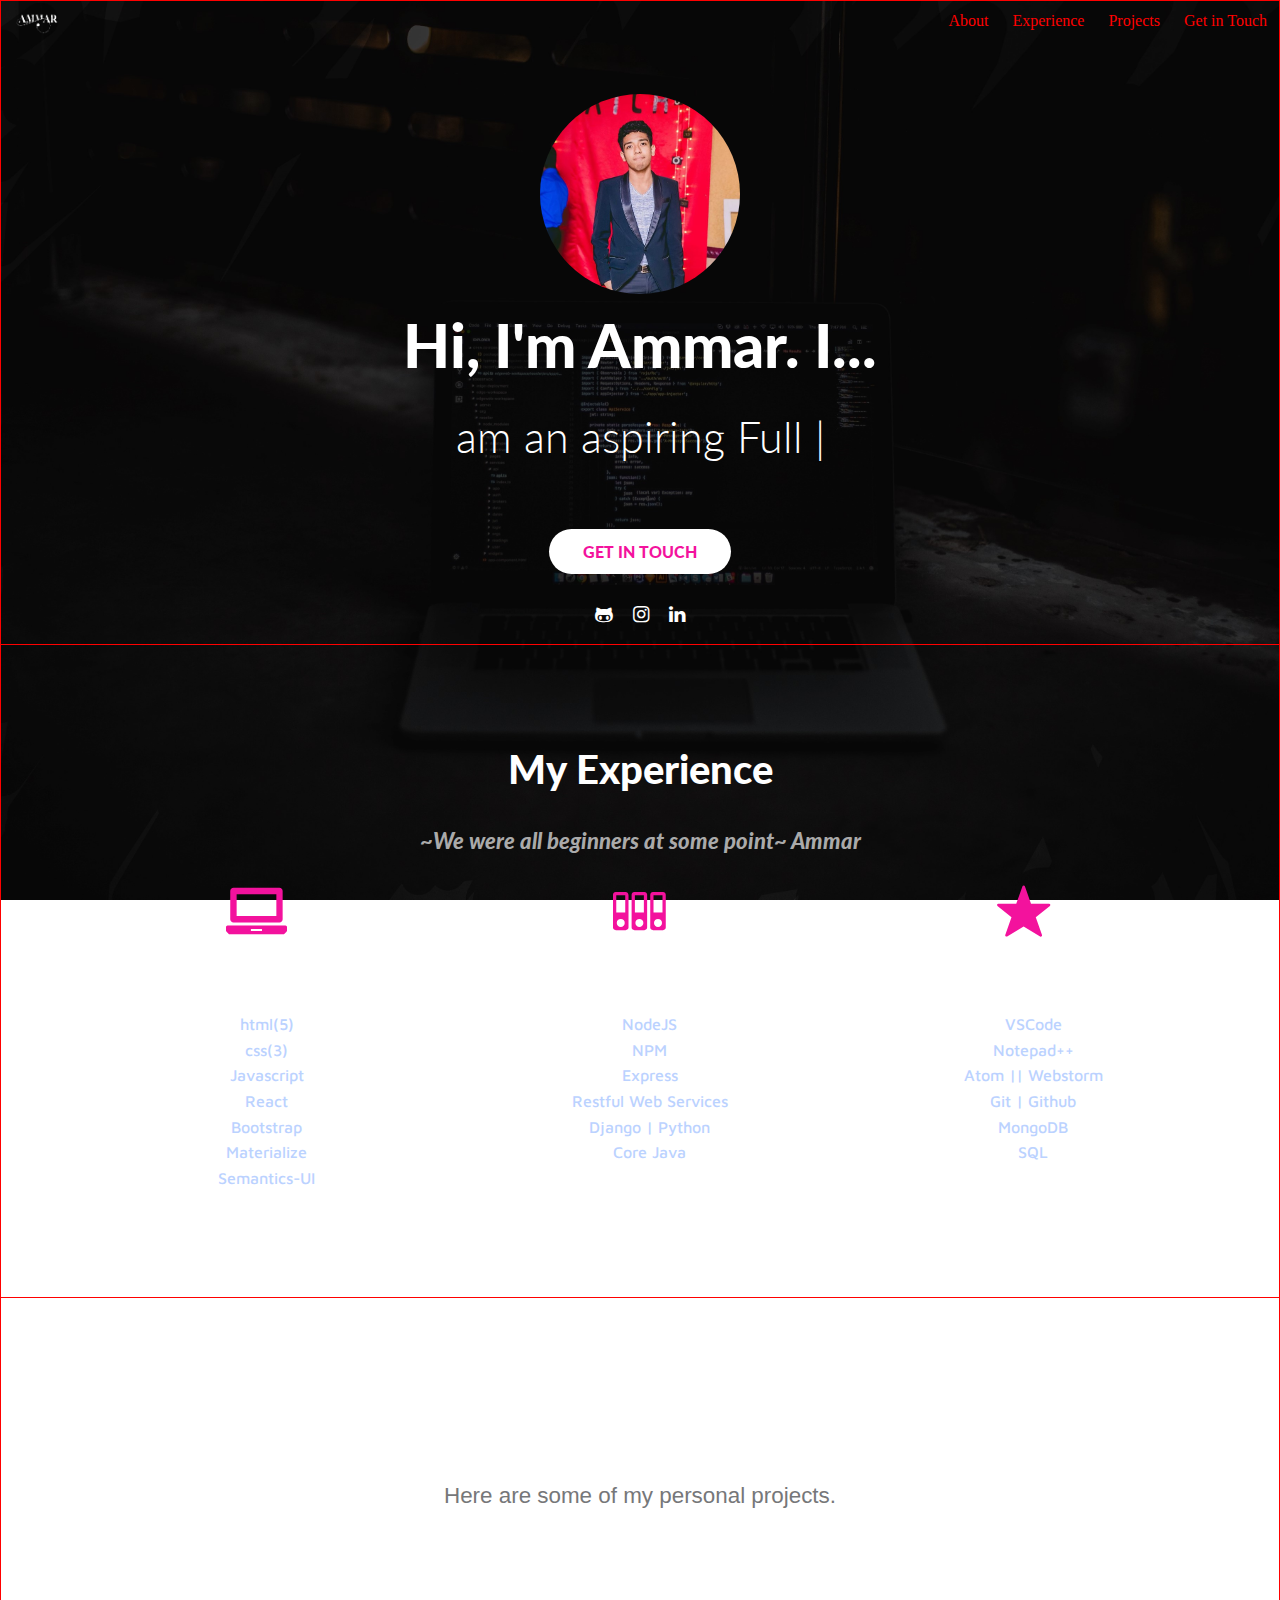
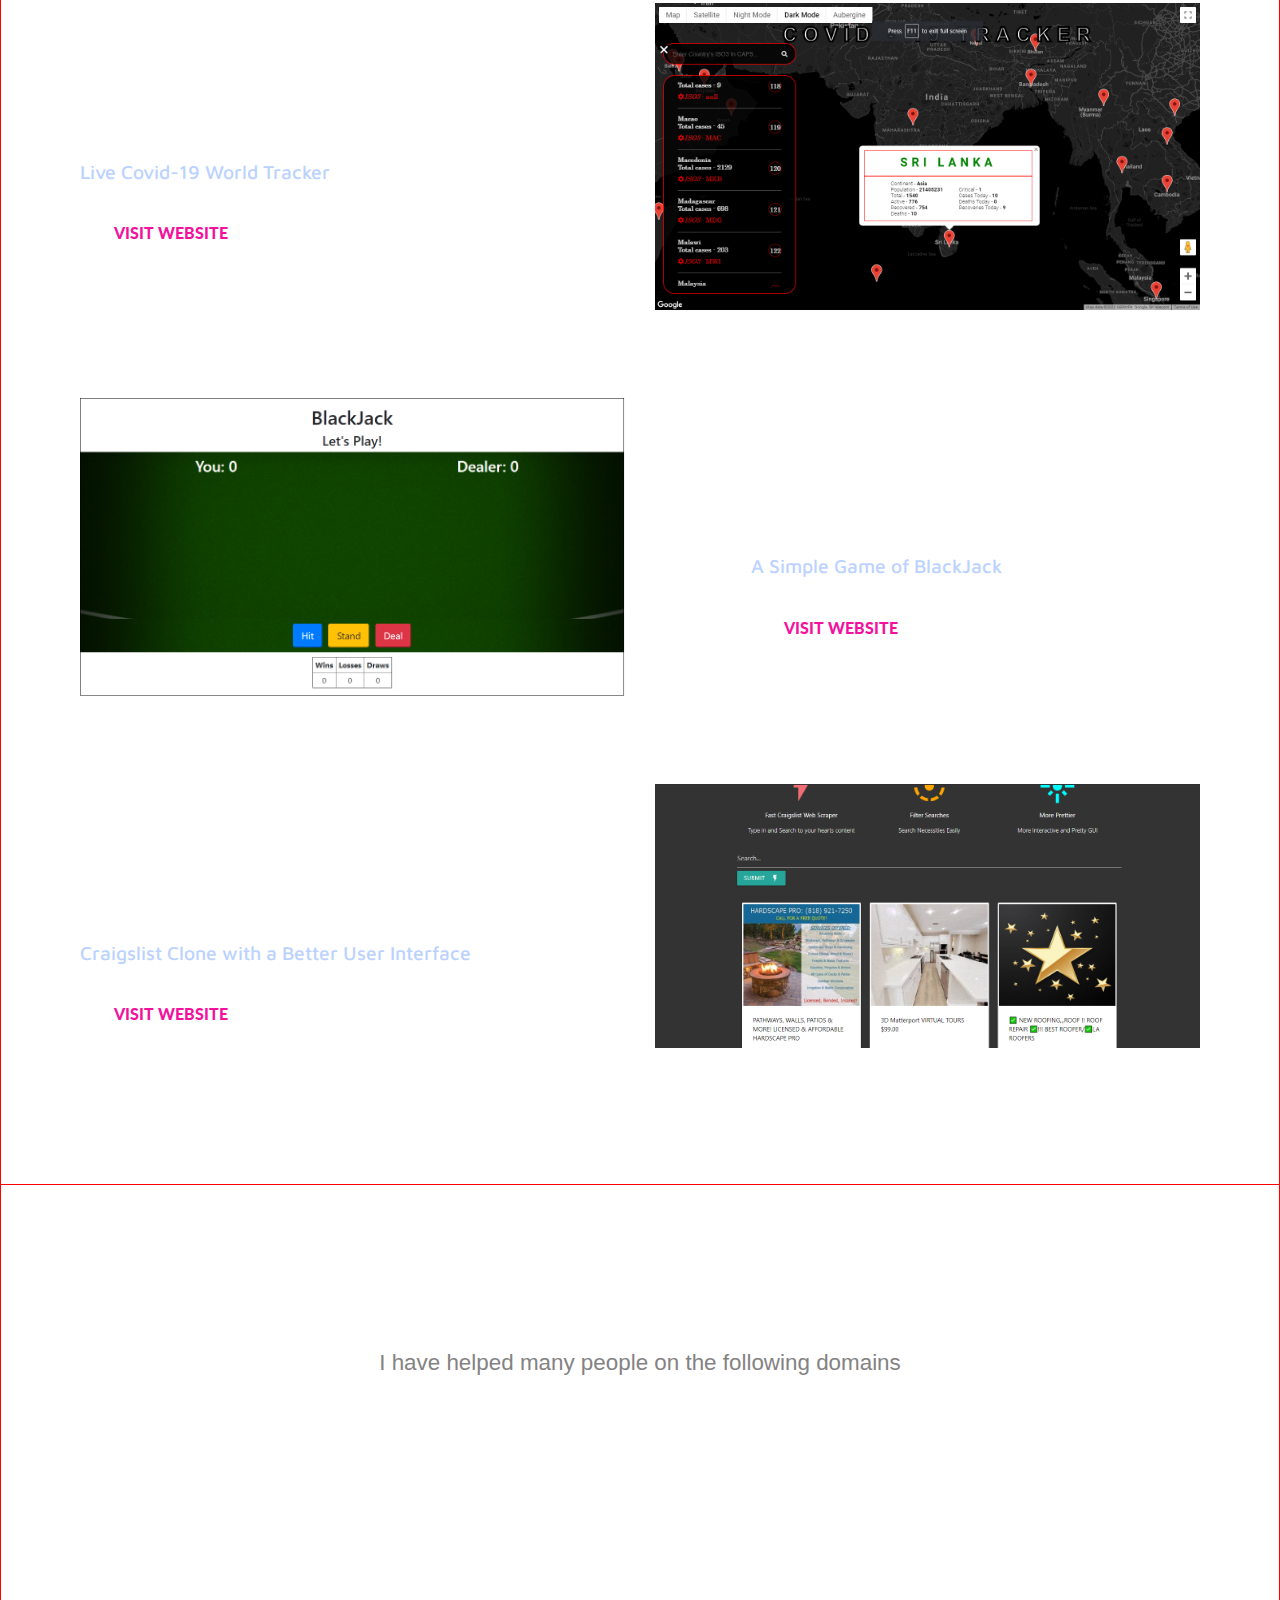
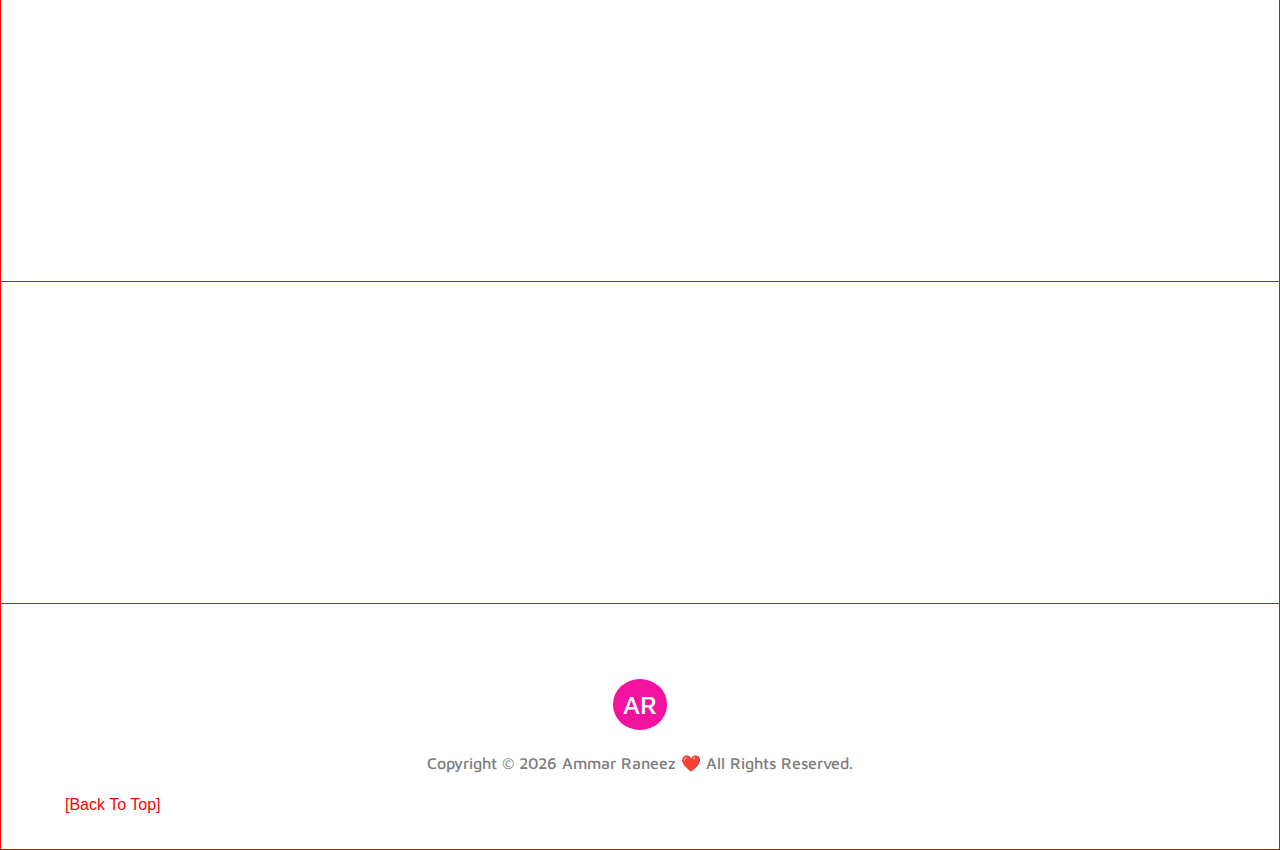
==== commit 3684f386: ""image fixed"" ====
--- a/index.html
+++ b/index.html
@@ -75,7 +75,7 @@
 				<div class="row column">
 					<div class="small-12">
 						<h2 class="text-center">My Experience</h2>
-						<p class="text-center tag-line"><em>~We were all beginners at some point~ Ammar</em></p>
+						<h3 class="text-center tag-line"><em>~We were all beginners at some point~ Ammar</em></h3>
 					</div>
 				</div>
 
@@ -148,7 +148,7 @@
 
 				<div class="row work-row"> 
 					<div class="small-12 medium-6 columns">
-						<img src="assets/images/blackjack.png" alt="blackjack">
+						<img src="assets/images/blackjack.PNG" alt="blackjack">
 					</div>
 
 					<div class="small-12 medium-5 medium-offset-1 columns">
--- a/assets/styles/styles.css
+++ b/assets/styles/styles.css
@@ -105,7 +105,7 @@
 
 /*** About Section ***/
 .profile-photo {
-	background-image: url(../images/main.JPG) !important;
+	background-image: url(../images/main.jpg) !important;
 }
 
 #about {
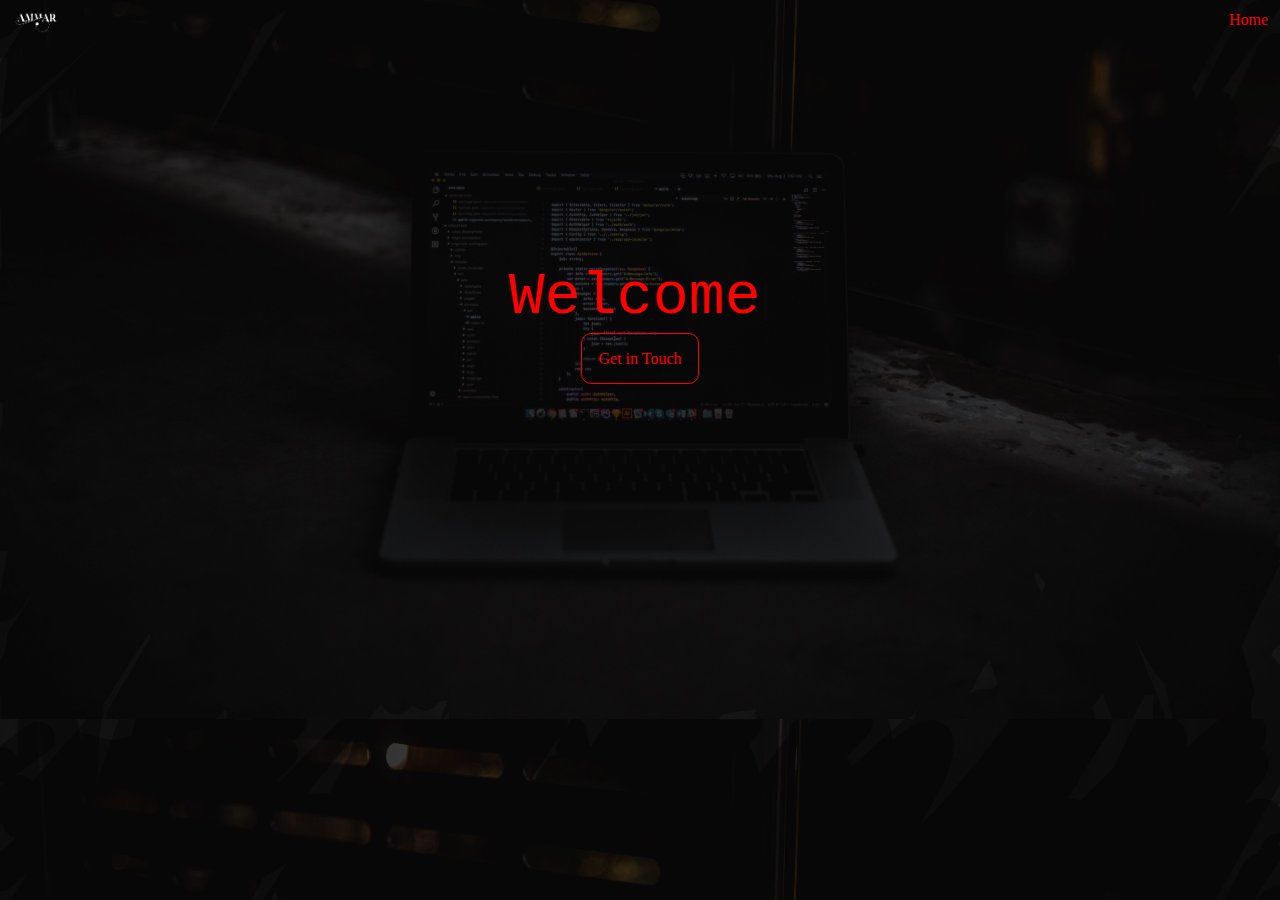
==== commit 49b499f4: "f" ====
--- a/index.html
+++ b/index.html
@@ -1,10 +1,9 @@
 <!DOCTYPE html>
 <html lang="en">
-	<head>
-		<meta charset="utf-8">
-		<meta http-equiv="X-UA-Compatible" content="IE=edge">
-		<meta name="viewport" content="width=device-width,initial-scale=1,minimum-scale=1, maximum-scale=1" />
-		<title>Portfolio Ammar Raneez</title>
+    <head>
+        <meta charset="UTF-8">
+        <meta name="viewport" content="width=device-width, initial-scale=1.0">
+        <title>My Portfolio</title>
 		<script src="bower_components/jquery/dist/jquery.min.js"></script>
 		<link rel="stylesheet" href="bower_components/foundation-sites/dist/css/foundation.min.css">
 		<script src="bower_components/foundation-sites/dist/js/foundation.min.js"></script>
@@ -13,215 +12,33 @@
 		<script src="bower_components/jqcloud2/dist/jqcloud.min.js"></script>
 		<link rel="stylesheet" href="bower_components/jqcloud2/dist/jqcloud.min.css">
 		<script src="bower_components/custombox/dist/custombox.min.js"></script>
-		<link href="bower_components/custombox/dist/custombox.min.css" rel="stylesheet">
-		<link rel="stylesheet" href="https://maxcdn.bootstrapcdn.com/font-awesome/4.7.0/css/font-awesome.min.css">
-		<link href="https://fonts.googleapis.com/css?family=Lato:300,400,700,900" rel="stylesheet">
-		<link href="https://fonts.googleapis.com/css?family=Maven+Pro:400,500" rel="stylesheet">
-		<link rel="stylesheet" href="assets/fonts/foundation-icons/foundation-icons.css">
-		<link rel="stylesheet" href="assets/styles/styles.css">
-		<link rel="shortcut icon" type="image/x-icon" href="assets/images/favicon.ico">
-	</head>
+        <link href="bower_components/custombox/dist/custombox.min.css" rel="stylesheet">
+        <link rel="stylesheet" href="assets/styles/animations.css">
+		<link rel="stylesheet" href="assets/styles/index.css">
+        <link rel="shortcut icon" type="image/x-icon" href="assets/favicon.ico">
+    </head>
 
+    <body class="main">
+        <nav id="topnav" class="topnav">
+            <nav class="profile-nav">
+                <a><img alt="logo" src="assets/images/logo.png"/></a>
+            </nav>
 
-	<body>
-		<div class="wrapper">
-			<div class="nav">
-				<nav id="topnav" class="topnav">
-					<nav class="profile-nav">
-						<a><img alt="nav-logo" src="assets/images/logo.png"/></a>
-					</nav>
-					
-					<nav class="login-nav">
-						<a href="#about">About</a>
-						<a href="#experience">Experience</a>
-						<a href="#work">Projects</a>
-						<a href="#footer-cta">Get in Touch</a>
-					</nav>
-				</nav>
+            <nav class="login-nav">
+                <a href="home.html">Home</a>
+            </nav>
+        </nav>
+
+        
+        <div class="container">
+            <div>
+                <h2><span id="writing-text">.</span></h2>
 			</div>
+			<div>
+				<a class="contact" href="mailto:ammarraneez@gmail.com">Get in Touch</a>
+			</div>
+		</div>
 
-
-			<section id="about">
-				<div class="row">
-					<div class="small-12 large-8 large-offset-2 columns text-center">
-						<div class="profile-photo">
-						</div>
-
-						<div class="details">
-							<h2>Hi, I'm Ammar. I...<br> <span id="writing-text"></span></h2>
-						</div>
-					</div>
-				</div>
-
-				<div class="row">
-					<div class="small-12 column">
-						<div class="cta text-center">
-							<a class="my-button cta-button expand form-button" href="mailto:ammarraneez@gmail.com">Get In Touch</a>
-						</div>
-					</div>
-
-					<div class="small-12 column">
-						<div class="my-arrow-div text-center">
-							<a target="_blank" href="https://github.com/Ammuuu"><i class="fa fa-github-alt fa-2x"></i></a>
-							<a target="_blank" href="https://instagram.com/_ammarooo_"><i class="fa fa-instagram fa-2x"></i></a>
-							<a target="_blank" href="https://www.linkedin.com/in/ammar-raneez-246114196/"><i class="fa fa-linkedin fa-2x"></i></a>
-						</div>
-					</div>
-				</div>
-			</section>
-
-
-			<section id="experience">
-				<div class="row column">
-					<div class="small-12">
-						<h2 class="text-center">My Experience</h2>
-						<h3 class="text-center tag-line"><em>~We were all beginners at some point~ Ammar</em></h3>
-					</div>
-				</div>
-
-				<div class="row">
-					<div class="small-12 medium-4 columns text-center experience-topics">
-						<i class="fi-laptop"></i>
-						<h3>Front-end</h3>
-						<ul>
-							<li>html(5)</li>
-							<li>css(3)</li>
-							<li>Javascript</li>
-							<li>React</li>
-							<li>Bootstrap</li>
-							<li>Materialize</li>
-							<li>Semantics-UI</li>
-						</ul>
-					</div>
-
-					<div class="small-12 medium-4 columns text-center experience-topics">
-						<i class="fi-database"></i>
-						<h3>Back-end</h3>
-						<ul>
-							<li>NodeJS</li>
-							<li>NPM</li>
-							<li>Express</li>
-							<li>Restful Web Services</li>
-							<li>Django | Python</li>
-							<li>Core Java</li>
-						</ul>
-					</div>
-
-					<div class="small-12 medium-4 columns text-center experience-topics">
-						<i class="fi-star"></i>
-						<h3>Tools</h3>
-						<ul>
-							<li>VSCode</li>
-							<li>Notepad++</li>
-							<li>Atom || Webstorm</li>
-							<li>Git | Github</li>
-							<li>MongoDB</li>
-							<li>SQL</li>
-						</ul>
-					</div>
-				</div>
-			</section>
-
-
-			<section id="work">
-				<h2 class="text-center">Work</h2>
-
-				<div class="row">
-					<p class="text-center tag-line">Here are some of my personal projects.</p>
-				</div>
-
-				<div class="row work-row"> 
-					<div class="small-12 medium-6 medium-push-6 columns">
-						<img src="assets/images/project.png" alt="covid-19">
-					</div>
-
-					<div class="small-12 medium-5 medium-pull-7 columns">
-						<div class="details details-ftm">
-							<h3>Covid-19 Tracker</h3>
-							<p class="platform">Web</p>
-							<p class="icons"><i class="fi-monitor"></i><i class="fi-tablet-portrait"></i><i class="fi-mobile"></i></p>
-							<p>Live Covid-19 World Tracker</p>
-							<a class="my-button" target="_blank" href="https://covid-19liveworldtracker.imfast.io/index.html">Visit Website</a>
-						</div>
-					</div>
-				</div>
-
-				<div class="row work-row"> 
-					<div class="small-12 medium-6 columns">
-						<img src="assets/images/blackjack.PNG" alt="blackjack">
-					</div>
-
-					<div class="small-12 medium-5 medium-offset-1 columns">
-						<div class="details details-ftm">
-							<h3>BlackJack</h3>
-							<p class="platform">Web</p>
-							<p class="icons"><i class="fi-monitor"></i><i class="fi-tablet-portrait"></i><i class="fi-mobile"></i></p>
-							<p>A Simple Game of BlackJack</p>
-							<a class="my-button" target="_blank" href="https://gameofblackjack.imfast.io/">Visit Website</a>
-						</div>
-					</div>
-				</div>
-				
-				<div class="row work-row"> 
-					<div class="small-12 medium-6 medium-push-6 columns">
-						<img src="assets/images/craiglist.PNG" alt="craigslist">
-					</div>
-
-					<div class="small-12 medium-5 medium-pull-7 columns">
-						<div class="details details-ftm">
-							<h3>Craigslist Clone</h3>
-							<p class="platform">Web</p>
-							<p class="icons"><i class="fi-monitor"></i><i class="fi-tablet-portrait"></i><i class="fi-mobile"></i></p>
-							<p>Craigslist Clone with a Better User Interface</p>
-							<a class="my-button" target="_blank" href="https://secure-journey-34903.herokuapp.com/">Visit Website</a>
-						</div>
-					</div>
-				</div>
-			</section>
-
-
-			<section id="teaching">
-				<h2 class="text-center">Teaching</h2>
-
-				<div class="row">
-					<div class="small-12 medium-8 medium-offset-2">
-						<p class="text-center tag-line">I have helped many people on the following domains</p>
-					</div>
-				</div>
-
-				<div class="row">
-					<div class="small-12 medium-8 medium-offset-2 columns">
-						<div class="teaching-domains">
-						</div>
-					</div>
-				</div>
-			</section>
-
-
-			<section id="footer-cta">
-				<h2 class="text-center">Contact Me</h2>
-
-				<div class="row text-center">
-					<div class="small-12 columns" id="startButtonDiv">
-						<a class="my-button form-button" href="mailto:ammarraneez@gmail.com">Start Now</a>
-					</div>
-				</div>
-			</section>
-
-
-			<footer id="footer">
-				<div class="row text-center">
-					<div class="small-12 medium-6 medium-offset-3 columns">
-						<p id="logo">AR</p>
-						<p id="copyright">Copyright &copy; <span id="date"></span> Ammar Raneez ❤️ All Rights Reserved.</p>
-					</div>
-				</div>
-
-				<div class="backToTop">
-					<a href="#topnav">[Back To Top]</a>
-				</div>
-			</footer>
-		</div>
-		<script src="assets/scripts/app.js"></script>
-	</body>
-</html>
+        <script src="assets/scripts/index.js"></script>
+    </body>
+</html>--- a/assets/styles/animations.css
+++ b/assets/styles/animations.css
@@ -0,0 +1,26 @@
+.typed-cursor{
+	opacity: 1;
+	-webkit-animation: blink 0.7s infinite;
+	-moz-animation: blink 0.7s infinite;
+	animation: blink 0.7s infinite;
+}
+@keyframes blink{
+	0% { opacity:1; }
+	50% { opacity:0; }
+	100% { opacity:1; }
+}
+@-webkit-keyframes blink{
+	0% { opacity:1; }
+	50% { opacity:0; }
+	100% { opacity:1; }
+}
+@-moz-keyframes blink{
+	0% { opacity:1; }
+	50% { opacity:0; }
+	100% { opacity:1; }
+}
+.typed-fade-out{
+    opacity: 0;
+    animation: 0;
+    transition: opacity .25s;
+}
--- a/assets/styles/index.css
+++ b/assets/styles/index.css
@@ -0,0 +1,88 @@
+.topnav {
+    overflow: hidden;
+    background: transparent;
+	display: flex;
+	justify-content: space-between;
+}
+
+.profile-nav {
+    display: flex;
+    justify-content: flex-start;
+}
+
+.login-nav {
+    display: flex;
+    justify-content: flex-end;
+}
+
+.topnav a {
+    display: block;
+    text-align: center;
+    padding: 8px 12px;
+    text-decoration: none;
+    color: #f00;
+    transition: all 0.5s ease;
+    font-family: 'Lucida Sans';
+}
+
+.topnav a:hover {
+    color: white;
+}
+
+.topnav .profile-nav img {
+    height: 100%;
+    width: 3em;
+}
+
+.login-nav .active {
+    color: white;
+}
+
+.topnav .login-nav .to-blog {
+	color: #0f0;
+	border: 1px solid #0f0;
+	margin-top: 5px;
+	margin-right: 5px;
+}
+
+.topnav .login-nav .to-blog:hover {
+	color: #fff;
+	background-color: #0f0;
+}
+
+
+.main {
+    background-image: url(../images/background.jpg);
+    background-size: cover;
+    background-position: center;
+    font-family: 'Lucida Sans';
+    overflow: hidden;
+}
+
+#writing-text {
+    background: transparent;
+    color: #f00;
+    font-size: 1.5em;
+    font-family: courier;
+}
+
+.container {
+    flex-direction: column;
+    height: 34rem;
+    display: flex;
+    align-items: center;
+    justify-content: center;
+}
+
+.contact {
+    border: 1px solid red;
+    border-radius: 10px;
+    padding: 16px;
+    color: red;
+    transition: all 0.6s ease;
+}
+
+.contact:hover {
+    color: white;
+    background-color: red;
+}